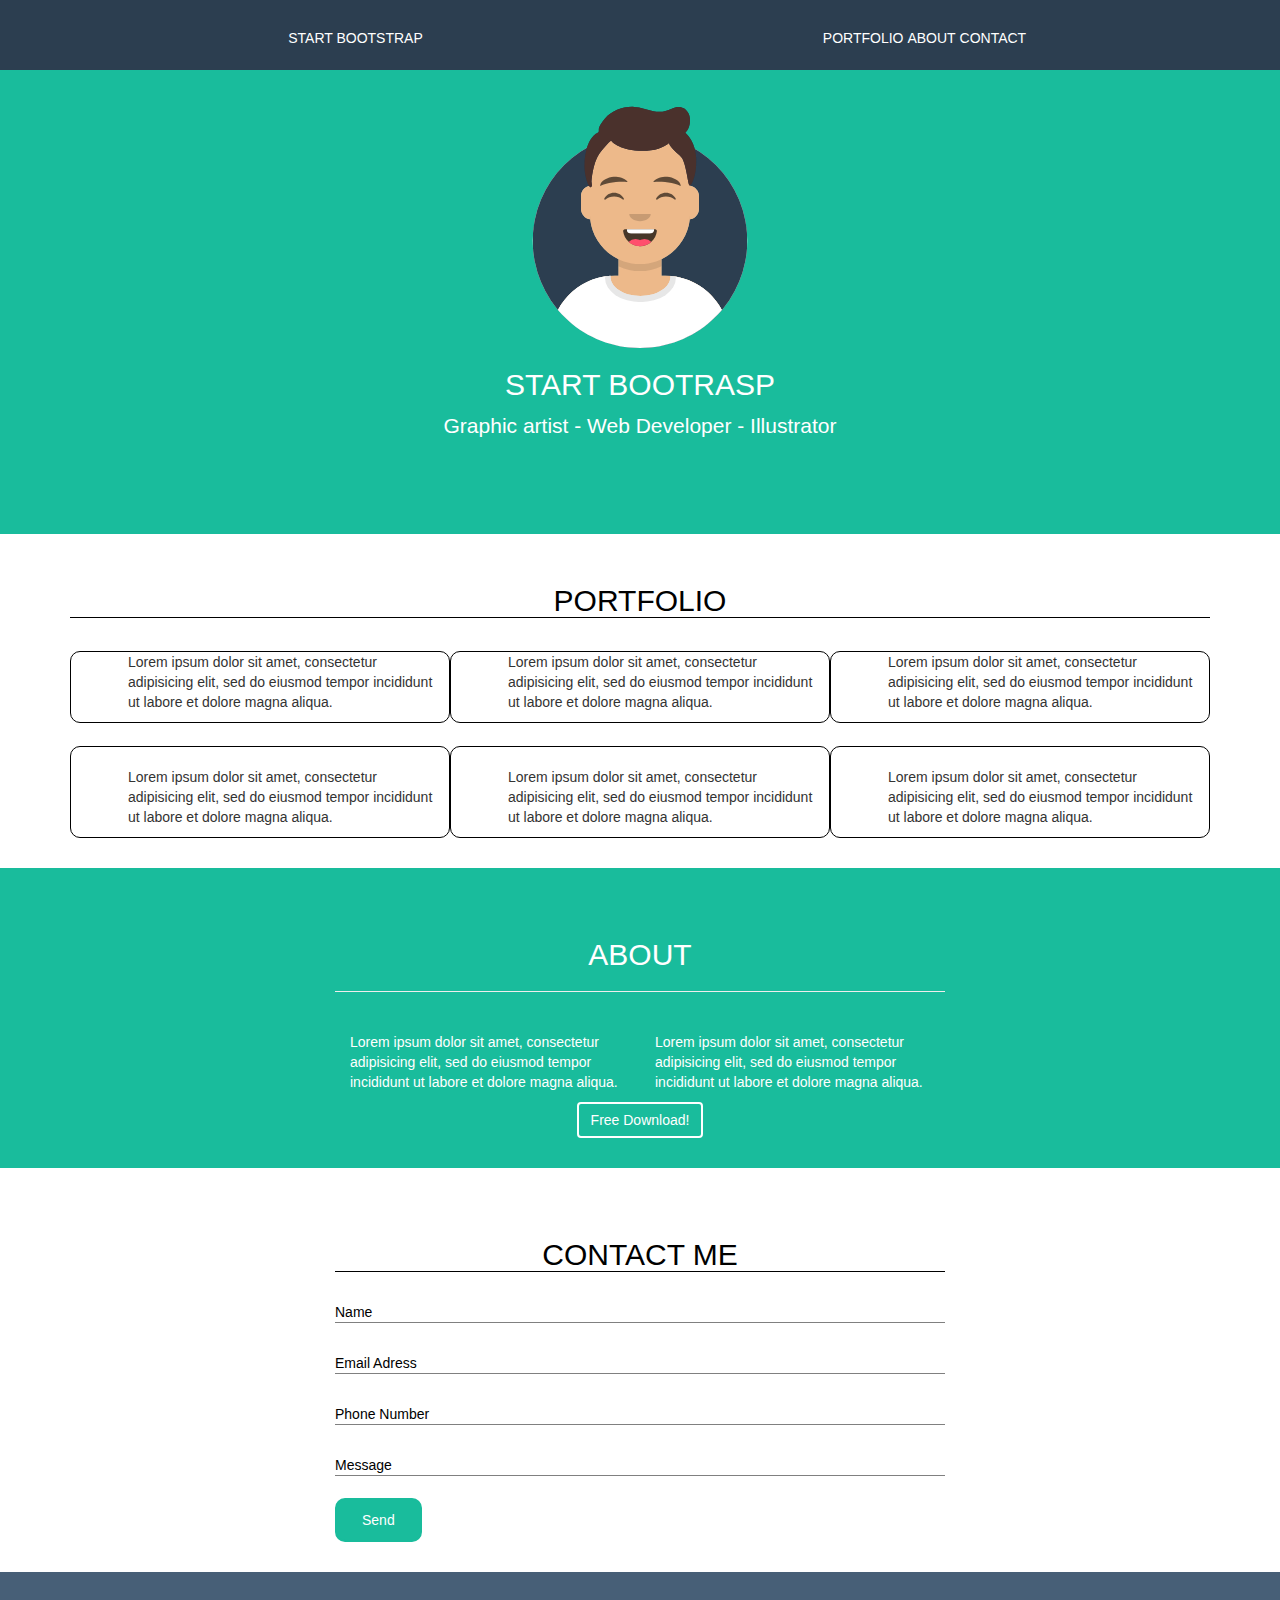
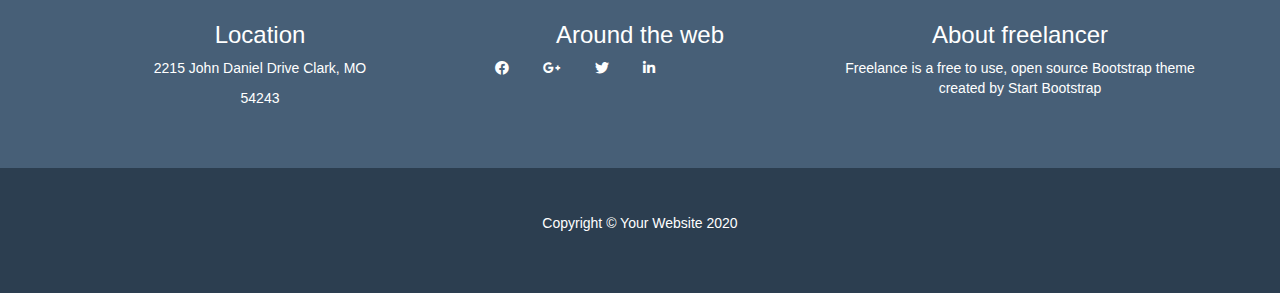
==== index.html @ a82f4619 "INSERIMENTO-IMMAGINE-HEADER" ====
<!DOCTYPE html>
<html lang="en" dir="ltr">
  <head>
    <meta charset="utf-8">
    <meta http-equiv="X-UA-Compatible" content="IE=edge">
    <meta name="viewport" content="width=device-width, initial-scale=1">
    <link href="css/bootstrap.min.css" rel="stylesheet">
    <link rel="stylesheet" href="https://cdnjs.cloudflare.com/ajax/libs/font-awesome/5.13.1/css/all.min.css">
    <link href="https://fonts.googleapis.com/css2?family=Lato:wght@300;400&display=swap" rel="stylesheet">
    <link rel="stylesheet" href="css/style.css">
    <title>Bootstrapfreelancer</title>
  </head>
  <body>
   <header>
    <!-- inizio header top -->
    <div class="header_top">
     <div class="container">
      <nav class="navbar">
       <div class="col-xs-6">
         <p>Start Bootstrap</p>
       </div>
       <div class="col-xs-12 col-sm-6 col-md-6 hidden-sm hidden-xs">
         <ul class="menu-inline">
           <li>Portfolio</li>
           <li>about</li>
           <li>contact</li>
         </ul>
       </div>
       <i class="fas fa-bars hidden-md hidden-lg"></i>
       </div>
      </nav>
     </div>
    </div>
    <div class="jumbotron bg_lightgreen">
     <div class="container">
      <div class="col-xs-12 col-md-12 col-lg-12 padding_top padding_top margin_top margin_bottom text-align ">
        <img src="img/avatar.svg" alt="Avatar">
       <h2>START BOOTRASP</h2>
       <p>Graphic artist - Web Developer - Illustrator</p>
       <p></p>
      </div>
     </div>
    </div>
   </header>
   <main>
     <!-- inizio prima sezione -->
    <section class="first_section margin_bottom">
     <div class="container">
      <h2>PORTFOLIO</h2>
      <div class="first_row">
       <div class="col-xs-12 col-sm-6 col-md-6 col-lg-4 border"><p>Lorem ipsum dolor sit amet, consectetur adipisicing elit, sed do eiusmod tempor incididunt ut labore et dolore magna aliqua.</p></div>
       <div class="col-xs-12 col-sm-6 col-md-6 col-lg-4 border"><p>Lorem ipsum dolor sit amet, consectetur adipisicing elit, sed do eiusmod tempor incididunt ut labore et dolore magna aliqua.</p></div>
       <div class="col-xs-12 col-sm-6 col-md-6 col-lg-4 border"><p>Lorem ipsum dolor sit amet, consectetur adipisicing elit, sed do eiusmod tempor incididunt ut labore et dolore magna aliqua.</p></div>
       <div class="col-xs-12 col-sm-6 col-md-6 col-lg-4 border"><img src="" alt=""><p>Lorem ipsum dolor sit amet, consectetur adipisicing elit, sed do eiusmod tempor incididunt ut labore et dolore magna aliqua.</p></div>
       <div class="col-xs-12 col-sm-6 col-md-6 col-lg-4 border"><img src="" alt=""><p>Lorem ipsum dolor sit amet, consectetur adipisicing elit, sed do eiusmod tempor incididunt ut labore et dolore magna aliqua.</p></div>
       <div class="col-xs-12 col-sm-6 col-md-6 col-lg-4 border"><img src="" alt=""><p>Lorem ipsum dolor sit amet, consectetur adipisicing elit, sed do eiusmod tempor incididunt ut labore et dolore magna aliqua.</p></div>
      </div>
     </div>
    </section>
    <!-- fine prima sezione -->
    <!-- inizio seconda sezione -->
    <section class="second_section bg_darkgreen padding_bottom padding_top">
     <div class="wrapper">
      <div class="container-fluid">
       <h2>ABOUT</h2>
       <hr>
       <div class="col-xs-12 col-sm-6 col-md-6 col-lg-6"><img src="" alt=""><p>Lorem ipsum dolor sit amet, consectetur adipisicing elit, sed do eiusmod tempor incididunt ut labore et dolore magna aliqua.</p></div>
       <div class="col-xs-12 col-sm-6 col-md-6 col-lg-6"><img src="" alt=""><p>Lorem ipsum dolor sit amet, consectetur adipisicing elit, sed do eiusmod tempor incididunt ut labore et dolore magna aliqua.</p></div>
       <div class="col-xs-12 text-align">
        <button class="btn" type="button" name="button">Free Download!</button>
       </div>
      </div>
     </div>
    </section>
    <!-- Fine seconda sezione -->
    <!-- inizio terza sezione -->
    <section class="third_section padding_top padding_bottom">
     <div class="wrapper">
      <div class="container-fluid">
       <h2>CONTACT ME</h2>
       <p>Name</p>
       <p>Email Adress</p>
       <p>Phone Number</p>
       <p>Message</p>
       <button type="button" class="btn btn-default">Send</button>
      </div>
     </div>
    </section>
    <!-- fine terza sezione -->
   </main>
   <!-- termine main -->
   <footer>
     <!-- inizio prima sezione footer -->
    <script src="https://ajax.googleapis.com/ajax/libs/jquery/1.12.4/jquery.min.js"></script>
    <script src="js/bootstrap.min.js"></script>
    <section class="first_footer_section bg_lightblue padding_bottom">
     <div class="container">
      <div class="col-md-4 col-sm-4 col-xs-12">
       <h3>Location</h3>
       <p>2215 John Daniel Drive Clark, MO</p>
       <p>54243</p>
      </div>
      <div class="col-md-4 col-sm-4 col-xs-12">
       <h3>Around the web</h3>
       <ul class="social_menu">
         <li><i class="fab fa-facebook"></i></li>
         <li><i class="fab fa-google-plus-g"></i></li>
         <li><i class="fab fa-twitter"></i></li>
         <li><i class="fab fa-linkedin-in"></i></li>
       </ul>
      </div>
      <div class="col-md-4 col-sm-4 col-xs-12">
       <h3>About freelancer</h3>
       <p>Freelance is a free to use, open source Bootstrap theme created by Start Bootstrap</p>
      </div>
     </div>
    </section>
    <!-- fine prima sezione footer -->
    <!-- inizio seconda sezione footer -->
    <section>
     <div class="second_footer_section bg_darkblue padding_bottom">
      <div class="container">
        <div class="col-lg-12">
          <p>Copyright &copy; Your Website 2020</p>
        </div>
       </div>
     </div>
    </section>
   </footer>
  </body>
</html>
---- css/style.css ----
/* basic value */
* {
 box-sizing: border-box;
 margin: 0;
 padding: 0;
 }

body {
  font: "lato";
}
.wrapper {
  width: 50%;
  margin: auto;
}
.clearfix::after {
 content: "";
 display: table;
 clear: both;
 }

h2 {
  text-align: center;
  color: #fff;
}

img {
  max-width: 250px;
  max-height: 250px;
}

.text-align {
  text-align: center;
}
.padding {
  padding: 0px 10px;
}
.padding_top {
  padding-top: 50px;
}

.padding_bottom {
  padding-bottom: 50px;
}

.padding_top {
  padding-bottom: 30px;
}

.padding_left {
  padding-bottom: 30px;
}

.padding_right {
  padding-bottom: 30px;
}

.margin_bottom {
  padding-bottom: 30px;
}

.margin_top {
  padding-bottom: 30px;
}

.margin_left {
  padding-bottom: 30px;
}

.margin_right {
  padding-bottom: 30px;
}

.no-gutter {
  margin-right: 0px;
  margin-left: 0px;
}

/* style */
/* header top */

.header_top {
  position: fixed;
  top: 0px;
  left: 0px;
  z-index: 1;
  height: 70px;
  width: 100%;
  background-color: #2C3E50;
}

.fa-bars {
  color: #fff;
  font-size: 20px;
  background-color: #2C3E50;
  float: right;
  margin-top: 1%;
  border: 1px solid #fff;
  padding: 5px 10px;
  border-radius: 5px;
}

.menu-inline {
  margin-top: 5%;
  text-align: center;
}

.menu-inline li {
  display: inline;
  list-style: none;
  color: #fff;
  text-transform: uppercase;
}

.navbar p {
  text-align: center;
  color: #fff;
  margin-top: 5%;
  text-transform: uppercase;
}

/* jumbotron */

.jumbotron div p {
  text-align: center;
  color: #fff;
}

.border {
  margin-top: 2%;
  padding-left: 5%;
  border-radius: 10px;
  border: 1px solid #000;
}

/* fine jumbotron */
/* inizio main-prima sezione */

.bg_lightgreen {
  background-color: #19BC9C;
}

.first_section {
  background-color: #fff;
  width: 100%;
}

.first_section .container h2 {
  color: #000;
  border-bottom: 1px solid #000;
}

/* seconda sezione */

.bg_darkgreen {
  background-color: #19BC9C;
  width: 100%;
}

.second_section .btn {
  color: #fff;
  background-color: #19BC9C;
  border: 2px solid #fff;
}

.second_section .container h2 {
  border-bottom: 1px solid #fff;
}

.second_section p {
  color: #fff;
}

/* terza sezione */

.third_section {
  background-color: #fff;
  width: 100%;
}

.third_section .container-fluid h2 {
  color: #000;
  border-bottom: 1px solid #000;
}

.third_section .container-fluid p {
  margin-top: 30px;
  color: #000;
  border-bottom: 1px solid #808080;
}

.third_section .container-fluid button{
  margin-top: 2%;
  color: #fff;
  background-color: #19BC9C;
  border-radius: 10px;
  padding: 10px 25px 10px 25px;
  border: 2px solid #19BC9C;
}

/* fine main-terza sezione */
/* inizio footer-prima sezione */

.bg_lightblue {
  background-color: #475F77;
  width: 100%;

}
.first_footer_section ul li {
  list-style: none;
  display: inline;
  padding-left: 30px;
  color: #fff;
}

.first_footer_section h3 {
  margin-top: 50px;
  color: #fff;
  text-align: center;
}

.first_footer_section p {
  color: #fff;
  text-align: center;
}

/* fine prima sezione */
/* inizio seconda sezione */

.bg_darkblue {
  background-color: #2C3E50;
  width: 100%;
}

.second_footer_section p {
  color: #fff;
  text-align: center;
  margin-top: 4%;
}

/* fine footer */
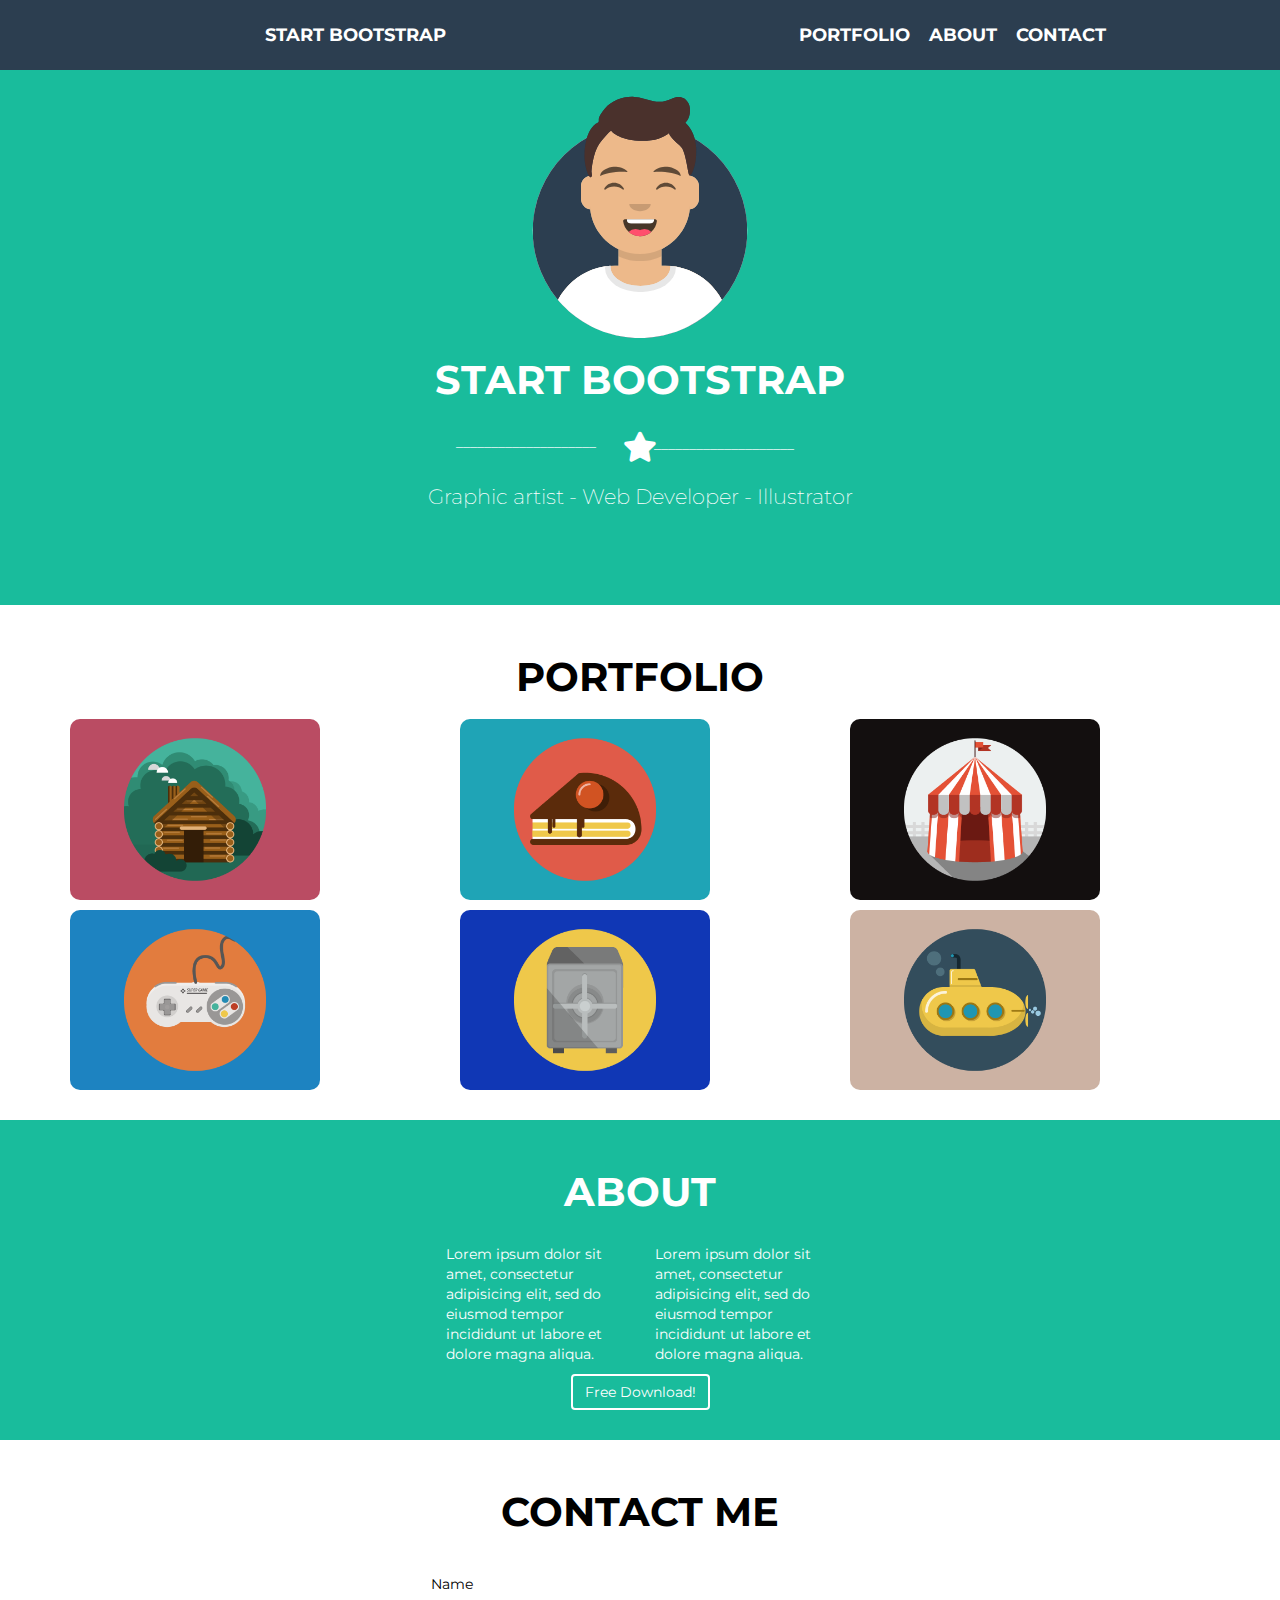
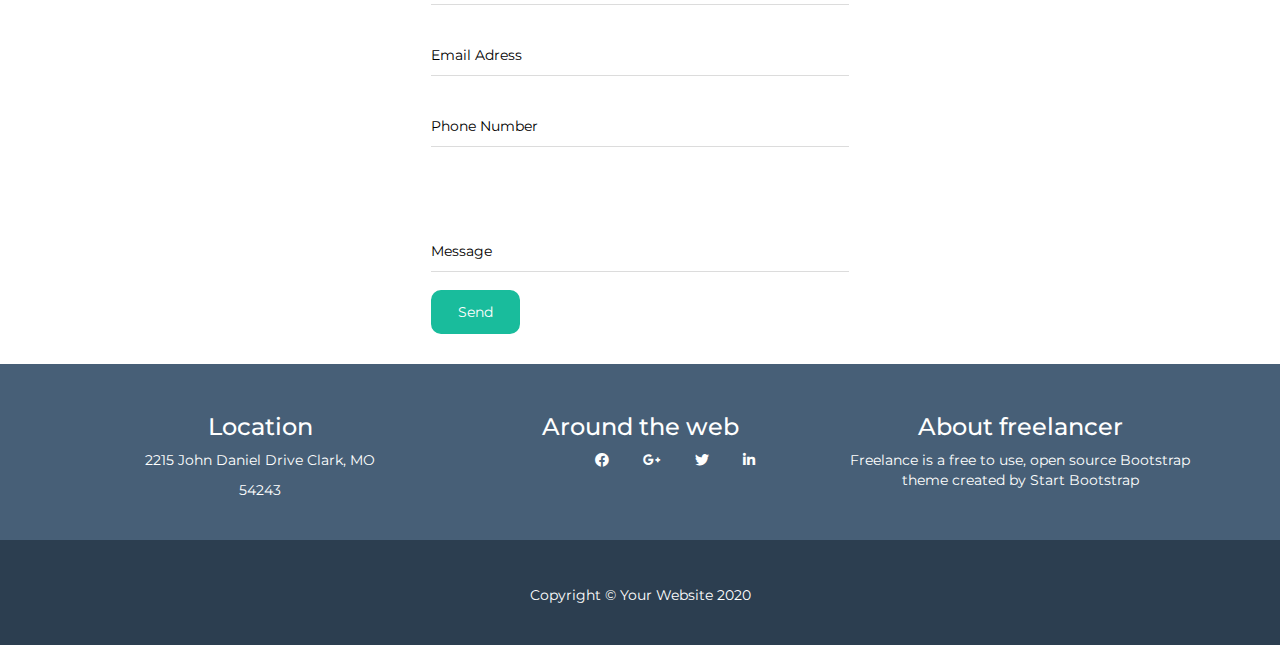
==== commit c2972be4: "IMMAGINI-INSERITE" ====
--- a/index.html
+++ b/index.html
@@ -6,7 +6,7 @@
     <meta name="viewport" content="width=device-width, initial-scale=1">
     <link href="css/bootstrap.min.css" rel="stylesheet">
     <link rel="stylesheet" href="https://cdnjs.cloudflare.com/ajax/libs/font-awesome/5.13.1/css/all.min.css">
-    <link href="https://fonts.googleapis.com/css2?family=Lato:wght@300;400&display=swap" rel="stylesheet">
+    <link href="https://fonts.googleapis.com/css?family=Montserrat:400,700" rel="stylesheet" type="text/css" />
     <link rel="stylesheet" href="css/style.css">
     <title>Bootstrapfreelancer</title>
   </head>
@@ -17,13 +17,13 @@
      <div class="container">
       <nav class="navbar">
        <div class="col-xs-6">
-         <p>Start Bootstrap</p>
+         <p><strong>Start Bootstrap</strong></p>
        </div>
        <div class="col-xs-12 col-sm-6 col-md-6 hidden-sm hidden-xs">
          <ul class="menu-inline">
-           <li>Portfolio</li>
-           <li>about</li>
-           <li>contact</li>
+           <li><strong>Portfolio</strong></li>
+           <li><strong>about</strong></li>
+           <li><strong>contact</strong></li>
          </ul>
        </div>
        <i class="fas fa-bars hidden-md hidden-lg"></i>
@@ -33,11 +33,18 @@
     </div>
     <div class="jumbotron bg_lightgreen">
      <div class="container">
-      <div class="col-xs-12 col-md-12 col-lg-12 padding_top padding_top margin_top margin_bottom text-align ">
+      <div class="row">
+       <div class="col-xs-12 col-md-12 col-lg-12 padding_top margin_top margin_bottom text-align ">
         <img src="img/avatar.svg" alt="Avatar">
-       <h2>START BOOTRASP</h2>
-       <p>Graphic artist - Web Developer - Illustrator</p>
-       <p></p>
+        <h2><strong>Start Bootstrap</strong></h2>
+        <div>
+         <span class="hr_1">____________________</span>
+         <i class="fas fa-star"></i>
+         <span class="hr_2">____________________</span>
+        </div>
+        <p>Graphic artist - Web Developer - Illustrator</p>
+        <p></p>
+       </div>
       </div>
      </div>
     </div>
@@ -46,14 +53,14 @@
      <!-- inizio prima sezione -->
     <section class="first_section margin_bottom">
      <div class="container">
-      <h2>PORTFOLIO</h2>
-      <div class="first_row">
-       <div class="col-xs-12 col-sm-6 col-md-6 col-lg-4 border"><p>Lorem ipsum dolor sit amet, consectetur adipisicing elit, sed do eiusmod tempor incididunt ut labore et dolore magna aliqua.</p></div>
-       <div class="col-xs-12 col-sm-6 col-md-6 col-lg-4 border"><p>Lorem ipsum dolor sit amet, consectetur adipisicing elit, sed do eiusmod tempor incididunt ut labore et dolore magna aliqua.</p></div>
-       <div class="col-xs-12 col-sm-6 col-md-6 col-lg-4 border"><p>Lorem ipsum dolor sit amet, consectetur adipisicing elit, sed do eiusmod tempor incididunt ut labore et dolore magna aliqua.</p></div>
-       <div class="col-xs-12 col-sm-6 col-md-6 col-lg-4 border"><img src="" alt=""><p>Lorem ipsum dolor sit amet, consectetur adipisicing elit, sed do eiusmod tempor incididunt ut labore et dolore magna aliqua.</p></div>
-       <div class="col-xs-12 col-sm-6 col-md-6 col-lg-4 border"><img src="" alt=""><p>Lorem ipsum dolor sit amet, consectetur adipisicing elit, sed do eiusmod tempor incididunt ut labore et dolore magna aliqua.</p></div>
-       <div class="col-xs-12 col-sm-6 col-md-6 col-lg-4 border"><img src="" alt=""><p>Lorem ipsum dolor sit amet, consectetur adipisicing elit, sed do eiusmod tempor incididunt ut labore et dolore magna aliqua.</p></div>
+      <h2><strong>Portfolio</strong></h2>
+      <div class="row">
+       <div class="col-xs-12 col-sm-6 col-md-6 col-lg-4"><img src="img/cabin.png" alt="cabin"></div>
+       <div class="col-xs-12 col-sm-6 col-md-6 col-lg-4"><img src="img/cake.png" alt="cake"></div>
+       <div class="col-xs-12 col-sm-6 col-md-6 col-lg-4"><img src="img/circus.png" alt="circus"></div>
+       <div class="col-xs-12 col-sm-6 col-md-6 col-lg-4"><img src="" alt=""><img src="img/game.png" alt="game"></div>
+       <div class="col-xs-12 col-sm-6 col-md-6 col-lg-4"><img src="" alt=""><img src="img/safe.png" alt="safe"></div>
+       <div class="col-xs-12 col-sm-6 col-md-6 col-lg-4"><img src="" alt=""><img src="img/submarine.png" alt="submarine"></div>
       </div>
      </div>
     </section>
@@ -62,8 +69,7 @@
     <section class="second_section bg_darkgreen padding_bottom padding_top">
      <div class="wrapper">
       <div class="container-fluid">
-       <h2>ABOUT</h2>
-       <hr>
+       <h2><strong>About</strong></h2>
        <div class="col-xs-12 col-sm-6 col-md-6 col-lg-6"><img src="" alt=""><p>Lorem ipsum dolor sit amet, consectetur adipisicing elit, sed do eiusmod tempor incididunt ut labore et dolore magna aliqua.</p></div>
        <div class="col-xs-12 col-sm-6 col-md-6 col-lg-6"><img src="" alt=""><p>Lorem ipsum dolor sit amet, consectetur adipisicing elit, sed do eiusmod tempor incididunt ut labore et dolore magna aliqua.</p></div>
        <div class="col-xs-12 text-align">
@@ -77,11 +83,11 @@
     <section class="third_section padding_top padding_bottom">
      <div class="wrapper">
       <div class="container-fluid">
-       <h2>CONTACT ME</h2>
+       <h2><strong>Contact me</strong></h2>
        <p>Name</p>
        <p>Email Adress</p>
        <p>Phone Number</p>
-       <p>Message</p>
+       <p id="Message">Message</p>
        <button type="button" class="btn btn-default">Send</button>
       </div>
      </div>
@@ -93,7 +99,7 @@
      <!-- inizio prima sezione footer -->
     <script src="https://ajax.googleapis.com/ajax/libs/jquery/1.12.4/jquery.min.js"></script>
     <script src="js/bootstrap.min.js"></script>
-    <section class="first_footer_section bg_lightblue padding_bottom">
+    <section class="first_footer_section text-align bg_lightblue padding_bottom">
      <div class="container">
       <div class="col-md-4 col-sm-4 col-xs-12">
        <h3>Location</h3>
--- a/css/style.css
+++ b/css/style.css
@@ -1,15 +1,11 @@
 /* basic value */
-* {
- box-sizing: border-box;
- margin: 0;
- padding: 0;
+
+ * {
+  font-family: "Montserrat", -apple-system, BlinkMacSystemFont, "Segoe UI", Roboto, "Helvetica Neue", Arial, "Noto Sans", sans-serif, "Apple Color Emoji", "Segoe UI Emoji", "Segoe UI Symbol", "Noto Color Emoji";
  }
 
-body {
-  font: "lato";
-}
 .wrapper {
-  width: 50%;
+  width: 35%;
   margin: auto;
 }
 .clearfix::after {
@@ -21,11 +17,22 @@
 h2 {
   text-align: center;
   color: #fff;
+  font-size: 40px;
+  text-transform: uppercase;
 }
 
 img {
   max-width: 250px;
   max-height: 250px;
+  margin-top: 10px;
+  border-radius: 10px;
+}
+
+.border {
+  margin-top: 2%;
+  padding-left: 5%;
+  border-radius: 10px;
+  border: 1px solid #000;
 }
 
 .text-align {
@@ -35,11 +42,11 @@
   padding: 0px 10px;
 }
 .padding_top {
-  padding-top: 50px;
+  padding-top: 30px;
 }
 
 .padding_bottom {
-  padding-bottom: 50px;
+  padding-bottom: 30px;
 }
 
 .padding_top {
@@ -100,7 +107,7 @@
 }
 
 .menu-inline {
-  margin-top: 5%;
+  margin-top: 4%;
   text-align: center;
 }
 
@@ -109,12 +116,15 @@
   list-style: none;
   color: #fff;
   text-transform: uppercase;
+  padding-left: 15px;
+  font-size: 1.8rem;
 }
 
 .navbar p {
   text-align: center;
   color: #fff;
-  margin-top: 5%;
+  font-size: 1.8rem;
+  margin-top: 4%;
   text-transform: uppercase;
 }
 
@@ -125,11 +135,30 @@
   color: #fff;
 }
 
-.border {
-  margin-top: 2%;
-  padding-left: 5%;
-  border-radius: 10px;
-  border: 1px solid #000;
+.hr_1 {
+  transform:translate(-10%,100%);
+  margin-left: 400px;
+  margin-right: 600px;
+  color: #fff;
+  border-radius: 5px;
+  display: inline-block;
+}
+
+.hr_2 {
+  transform:translate(10%,-140%);
+  margin-left: 570px;
+  margin-right: 600px;
+  color: #fff;
+  border-radius: 5px;
+  display: inline-block;
+}
+
+.fa-star {
+  color: #fff;
+  font-size: 30px;
+  padding-left: 10px;
+  padding-right: 10px;
+  vertical-align: middle;
 }
 
 /* fine jumbotron */
@@ -146,7 +175,14 @@
 
 .first_section .container h2 {
   color: #000;
-  border-bottom: 1px solid #000;
+}
+
+.first_section .container div span {
+  color: #000;
+}
+
+.first_section .container div i {
+  color: #000;
 }
 
 /* seconda sezione */
@@ -160,10 +196,6 @@
   color: #fff;
   background-color: #19BC9C;
   border: 2px solid #fff;
-}
-
-.second_section .container h2 {
-  border-bottom: 1px solid #fff;
 }
 
 .second_section p {
@@ -179,15 +211,21 @@
 
 .third_section .container-fluid h2 {
   color: #000;
-  border-bottom: 1px solid #000;
 }
 
 .third_section .container-fluid p {
   margin-top: 30px;
   color: #000;
-  border-bottom: 1px solid #808080;
-}
-
+  line-height: 40px;
+}
+
+.third_section .container-fluid p {
+  border-bottom: 1px solid #DCDCDC;
+}
+
+#Message {
+  margin-top: 20%;
+}
 .third_section .container-fluid button{
   margin-top: 2%;
   color: #fff;
@@ -215,12 +253,10 @@
 .first_footer_section h3 {
   margin-top: 50px;
   color: #fff;
-  text-align: center;
 }
 
 .first_footer_section p {
   color: #fff;
-  text-align: center;
 }
 
 /* fine prima sezione */
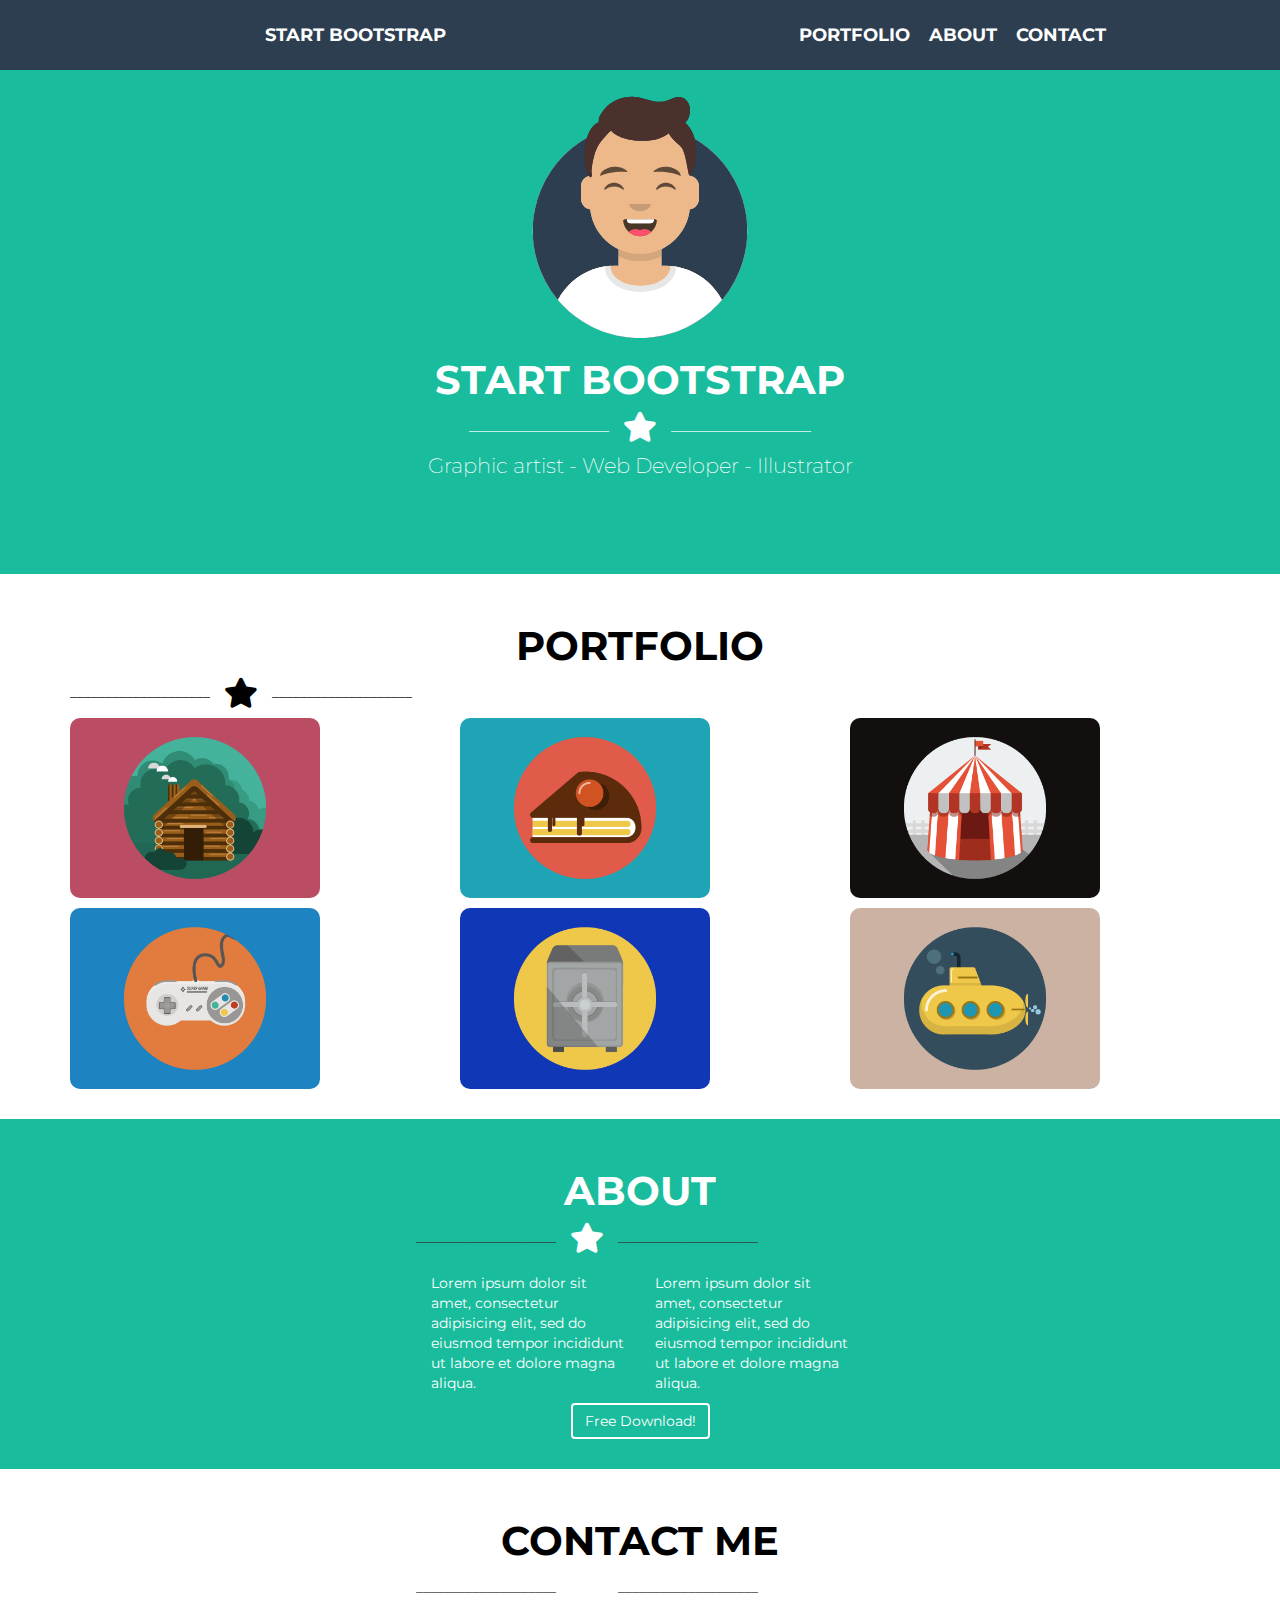
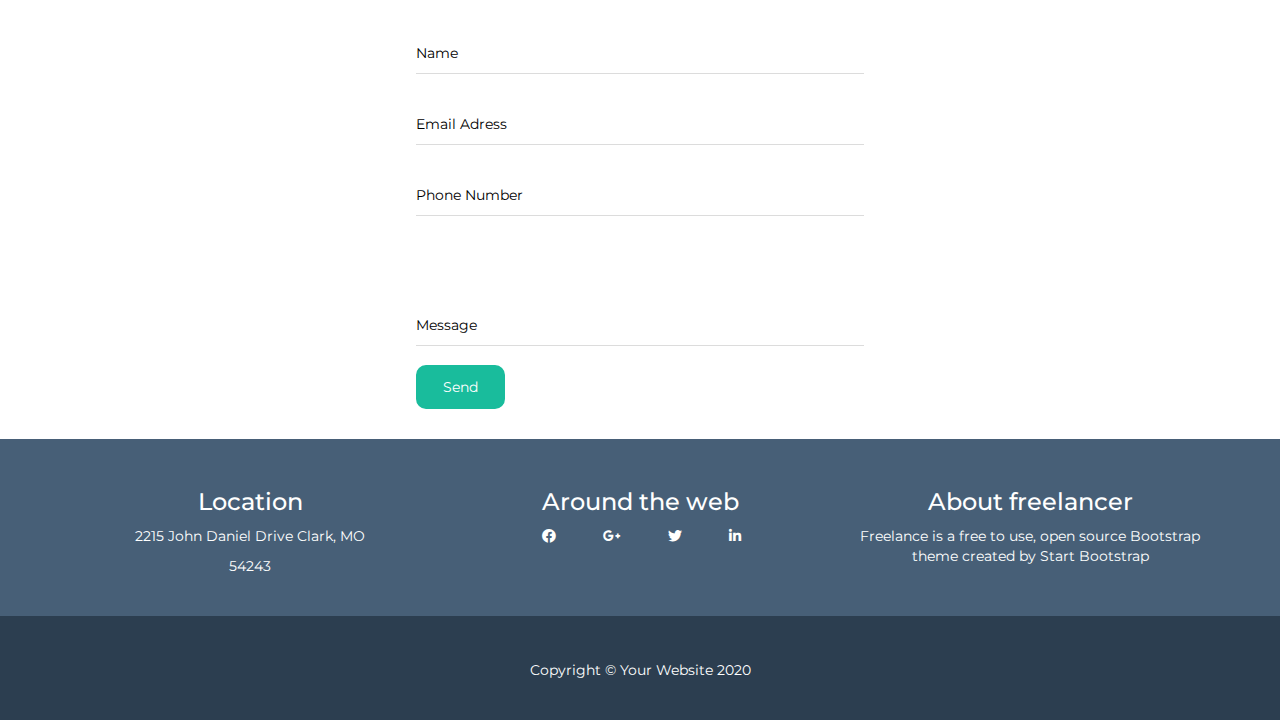
==== commit e488b362: "Responsive-completo" ====
--- a/index.html
+++ b/index.html
@@ -17,43 +17,45 @@
      <div class="container">
       <nav class="navbar">
        <div class="col-xs-6">
-         <p><strong>Start Bootstrap</strong></p>
+        <p><strong>Start Bootstrap</strong></p>
        </div>
        <div class="col-xs-12 col-sm-6 col-md-6 hidden-sm hidden-xs">
-         <ul class="menu-inline">
-           <li><strong>Portfolio</strong></li>
-           <li><strong>about</strong></li>
-           <li><strong>contact</strong></li>
-         </ul>
+        <ul class="menu-inline">
+         <li><strong>Portfolio</strong></li>
+         <li><strong>about</strong></li>
+         <li><strong>contact</strong></li>
+        </ul>
        </div>
        <i class="fas fa-bars hidden-md hidden-lg"></i>
-       </div>
       </nav>
      </div>
     </div>
     <div class="jumbotron bg_lightgreen">
-     <div class="container">
-      <div class="row">
-       <div class="col-xs-12 col-md-12 col-lg-12 padding_top margin_top margin_bottom text-align ">
-        <img src="img/avatar.svg" alt="Avatar">
-        <h2><strong>Start Bootstrap</strong></h2>
-        <div>
-         <span class="hr_1">____________________</span>
-         <i class="fas fa-star"></i>
-         <span class="hr_2">____________________</span>
-        </div>
+     <div class="row">
+      <div class="col-xs-12 col-md-12 col-lg-12 padding_top margin_top margin_bottom text-align ">
+       <img src="img/avatar.svg" alt="Avatar">
+       <h2><strong>Start Bootstrap</strong></h2>
+       <div>
+        <span class="hr_1_white">____________________</span>
+        <i class="fas fa-star"></i>
+        <span class="hr_2_white">____________________</span>
+       </div>
         <p>Graphic artist - Web Developer - Illustrator</p>
         <p></p>
        </div>
       </div>
      </div>
-    </div>
    </header>
    <main>
      <!-- inizio prima sezione -->
     <section class="first_section margin_bottom">
      <div class="container">
       <h2><strong>Portfolio</strong></h2>
+      <div>
+       <span class="hr_1_black">____________________</span>
+       <i class="fas fa-star"></i>
+       <span class="hr_2_black">____________________</span>
+      </div>
       <div class="row">
        <div class="col-xs-12 col-sm-6 col-md-6 col-lg-4"><img src="img/cabin.png" alt="cabin"></div>
        <div class="col-xs-12 col-sm-6 col-md-6 col-lg-4"><img src="img/cake.png" alt="cake"></div>
@@ -69,21 +71,34 @@
     <section class="second_section bg_darkgreen padding_bottom padding_top">
      <div class="wrapper">
       <div class="container-fluid">
-       <h2><strong>About</strong></h2>
-       <div class="col-xs-12 col-sm-6 col-md-6 col-lg-6"><img src="" alt=""><p>Lorem ipsum dolor sit amet, consectetur adipisicing elit, sed do eiusmod tempor incididunt ut labore et dolore magna aliqua.</p></div>
-       <div class="col-xs-12 col-sm-6 col-md-6 col-lg-6"><img src="" alt=""><p>Lorem ipsum dolor sit amet, consectetur adipisicing elit, sed do eiusmod tempor incididunt ut labore et dolore magna aliqua.</p></div>
+       <div class="row">
+        <h2><strong>About</strong></h2>
+        <div>
+         <span class="hr_1_black">____________________</span>
+         <i class="fas fa-star"></i>
+         <span class="hr_2_black">____________________</span>
+        </div>
+        <div class="col-xs-12 col-sm-6 col-md-6 col-lg-6"><img src=""  alt=""><p>Lorem ipsum dolor sit amet, consectetur adipisicing  elit, sed do eiusmod tempor incididunt ut labore et dolore magna  aliqua.</p></div>
+        <div class="col-xs-12 col-sm-6 col-md-6 col-lg-6"><img src=""  alt=""><p>Lorem ipsum dolor sit amet, consectetur adipisicing  elit, sed do eiusmod tempor incididunt ut labore et dolore magna  aliqua.</p></div>
        <div class="col-xs-12 text-align">
-        <button class="btn" type="button" name="button">Free Download!</button>
+       <button class="btn" type="button" name="button">Free Download!</button>
        </div>
       </div>
      </div>
-    </section>
-    <!-- Fine seconda sezione -->
-    <!-- inizio terza sezione -->
-    <section class="third_section padding_top padding_bottom">
-     <div class="wrapper">
-      <div class="container-fluid">
+    </div>
+   </section>
+   <!-- Fine seconda sezione -->
+   <!-- inizio terza sezione -->
+   <section class="third_section padding_top padding_bottom">
+    <div class="wrapper">
+     <div class="container-fluid">
+      <div class="row">
        <h2><strong>Contact me</strong></h2>
+       <div>
+        <span class="hr_1_black">____________________</span>
+        <i class="fas fa-star"></i>
+        <span class="hr_2_black">____________________</span>
+       </div>
        <p>Name</p>
        <p>Email Adress</p>
        <p>Phone Number</p>
@@ -91,8 +106,9 @@
        <button type="button" class="btn btn-default">Send</button>
       </div>
      </div>
-    </section>
-    <!-- fine terza sezione -->
+    </div>
+   </section>
+   <!-- fine terza sezione -->
    </main>
    <!-- termine main -->
    <footer>
@@ -101,25 +117,27 @@
     <script src="js/bootstrap.min.js"></script>
     <section class="first_footer_section text-align bg_lightblue padding_bottom">
      <div class="container">
-      <div class="col-md-4 col-sm-4 col-xs-12">
-       <h3>Location</h3>
-       <p>2215 John Daniel Drive Clark, MO</p>
-       <p>54243</p>
-      </div>
-      <div class="col-md-4 col-sm-4 col-xs-12">
-       <h3>Around the web</h3>
-       <ul class="social_menu">
+      <div class="row">
+       <div class="col-md-4 col-sm-4 col-xs-12">
+        <h3>Location</h3>
+        <p>2215 John Daniel Drive Clark, MO</p>
+        <p>54243</p>
+       </div>
+       <div class="col-md-4 col-sm-4 col-xs-12">
+        <h3>Around the web</h3>
+        <ul class="social_menu">
          <li><i class="fab fa-facebook"></i></li>
          <li><i class="fab fa-google-plus-g"></i></li>
          <li><i class="fab fa-twitter"></i></li>
          <li><i class="fab fa-linkedin-in"></i></li>
-       </ul>
-      </div>
+        </ul>
+       </div>
       <div class="col-md-4 col-sm-4 col-xs-12">
        <h3>About freelancer</h3>
        <p>Freelance is a free to use, open source Bootstrap theme created by Start Bootstrap</p>
       </div>
      </div>
+    </div>
     </section>
     <!-- fine prima sezione footer -->
     <!-- inizio seconda sezione footer -->
--- a/css/style.css
+++ b/css/style.css
@@ -100,9 +100,8 @@
   font-size: 20px;
   background-color: #2C3E50;
   float: right;
-  margin-top: 1%;
   border: 1px solid #fff;
-  padding: 5px 10px;
+  padding: 5px 8px;
   border-radius: 5px;
 }
 
@@ -135,22 +134,23 @@
   color: #fff;
 }
 
-.hr_1 {
-  transform:translate(-10%,100%);
-  margin-left: 400px;
-  margin-right: 600px;
+.bg_lightgreen {
+  background-color: #19BC9C;
+  width: 100%;
+}
+
+.hr_1_white {
   color: #fff;
   border-radius: 5px;
   display: inline-block;
-}
-
-.hr_2 {
-  transform:translate(10%,-140%);
-  margin-left: 570px;
-  margin-right: 600px;
+  padding-bottom: 15px;
+}
+
+.hr_2_white {
   color: #fff;
   border-radius: 5px;
   display: inline-block;
+  padding-bottom: 15px;
 }
 
 .fa-star {
@@ -164,10 +164,6 @@
 /* fine jumbotron */
 /* inizio main-prima sezione */
 
-.bg_lightgreen {
-  background-color: #19BC9C;
-}
-
 .first_section {
   background-color: #fff;
   width: 100%;
@@ -246,7 +242,8 @@
 .first_footer_section ul li {
   list-style: none;
   display: inline;
-  padding-left: 30px;
+  margin-right: 40px;
+  padding-left: 3px;
   color: #fff;
 }
 
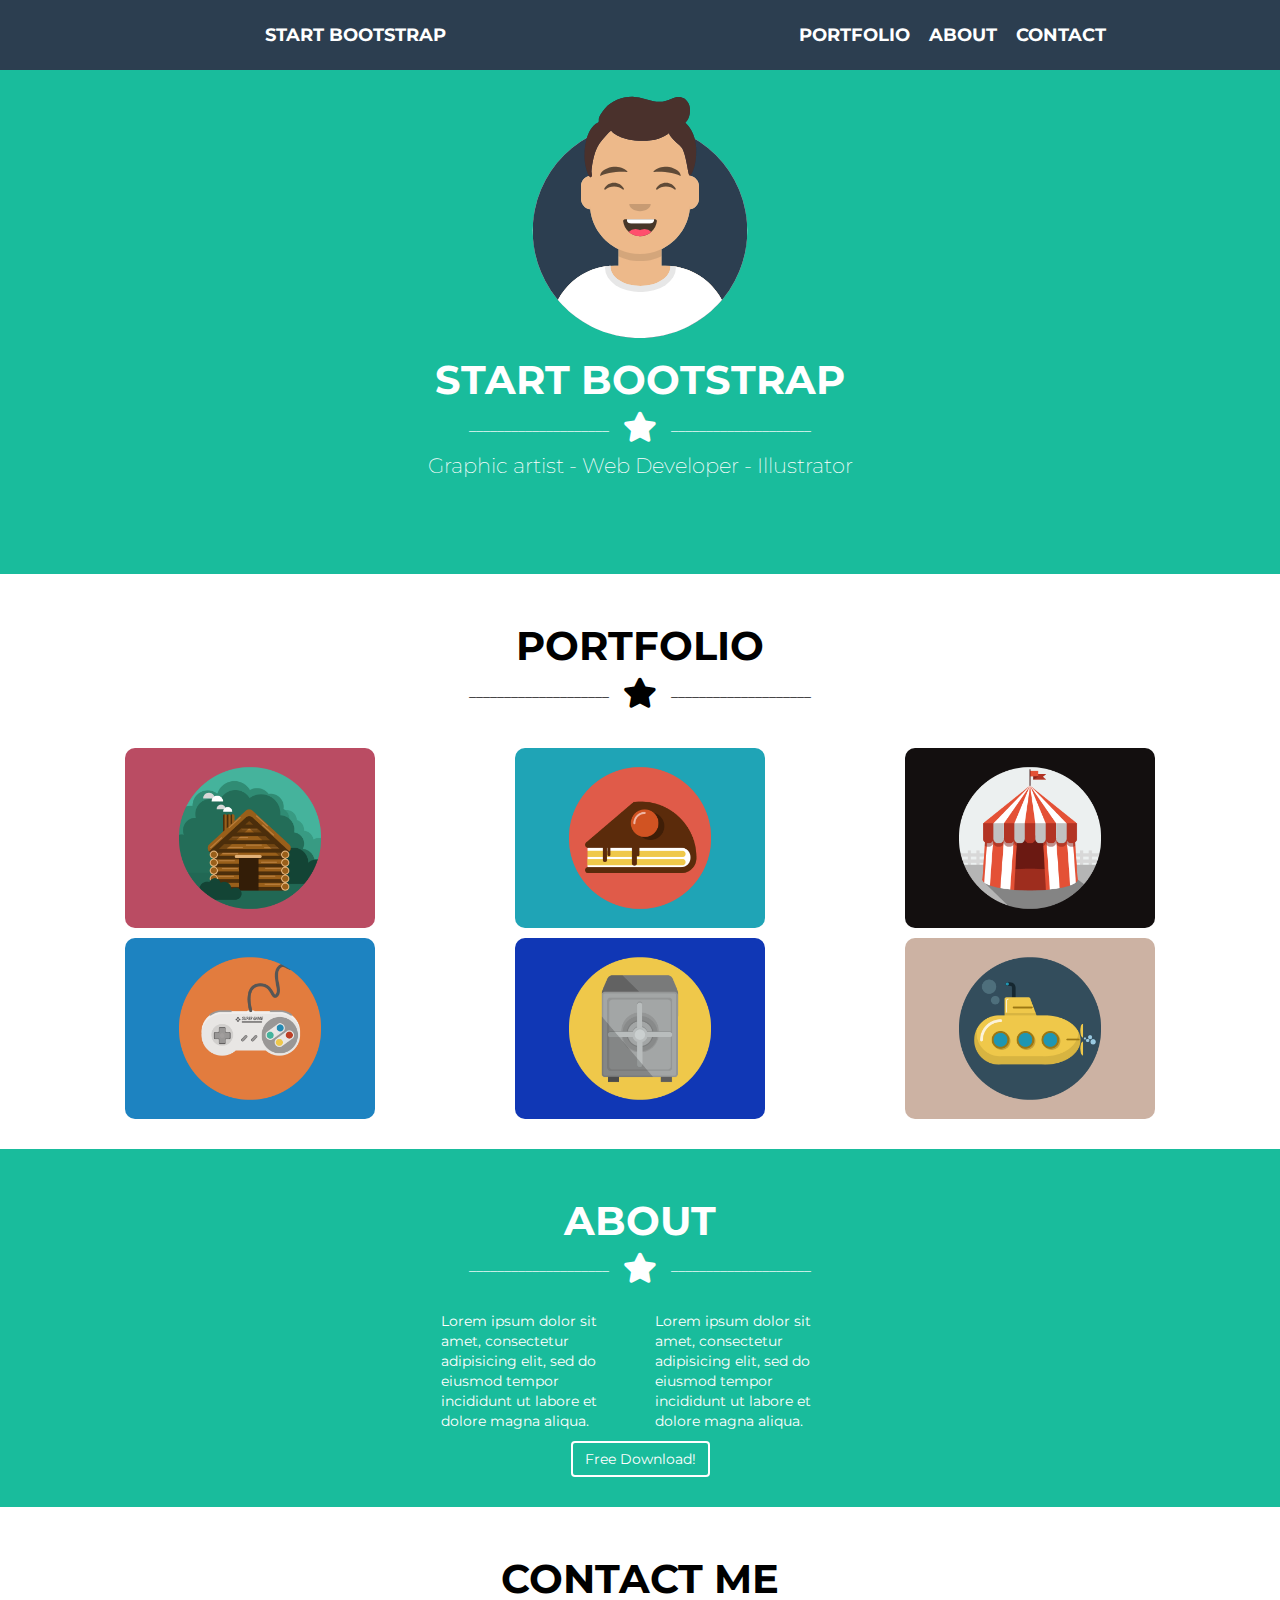
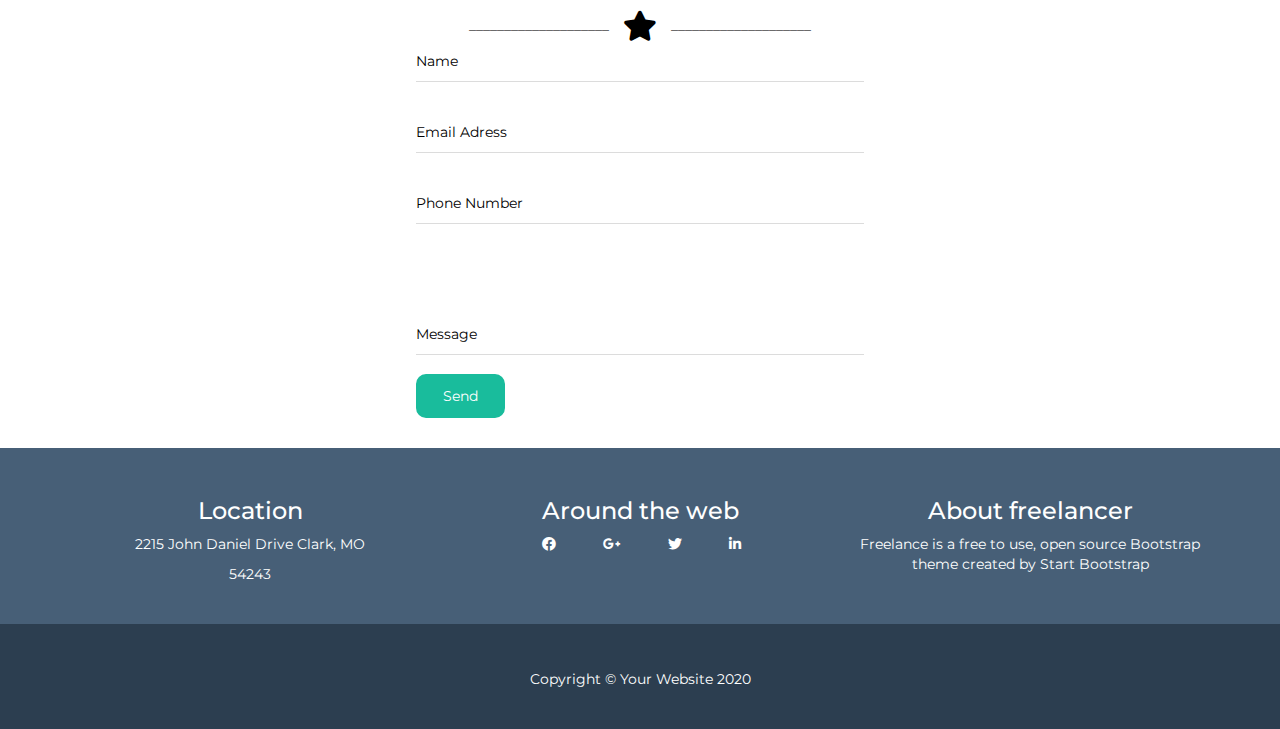
==== commit 48ccc779: "ESERCIZIO-COMPLETATO" ====
--- a/index.html
+++ b/index.html
@@ -35,7 +35,7 @@
       <div class="col-xs-12 col-md-12 col-lg-12 padding_top margin_top margin_bottom text-align ">
        <img src="img/avatar.svg" alt="Avatar">
        <h2><strong>Start Bootstrap</strong></h2>
-       <div>
+       <div class="col-xs-12 col-md-12 col-lg-12 text align">
         <span class="hr_1_white">____________________</span>
         <i class="fas fa-star"></i>
         <span class="hr_2_white">____________________</span>
@@ -51,35 +51,35 @@
     <section class="first_section margin_bottom">
      <div class="container">
       <h2><strong>Portfolio</strong></h2>
-      <div>
+      <div class="col-xs-12 col-md-12 col-lg-12 text-align padding_bottom">
        <span class="hr_1_black">____________________</span>
        <i class="fas fa-star"></i>
        <span class="hr_2_black">____________________</span>
       </div>
       <div class="row">
-       <div class="col-xs-12 col-sm-6 col-md-6 col-lg-4"><img src="img/cabin.png" alt="cabin"></div>
-       <div class="col-xs-12 col-sm-6 col-md-6 col-lg-4"><img src="img/cake.png" alt="cake"></div>
-       <div class="col-xs-12 col-sm-6 col-md-6 col-lg-4"><img src="img/circus.png" alt="circus"></div>
-       <div class="col-xs-12 col-sm-6 col-md-6 col-lg-4"><img src="" alt=""><img src="img/game.png" alt="game"></div>
-       <div class="col-xs-12 col-sm-6 col-md-6 col-lg-4"><img src="" alt=""><img src="img/safe.png" alt="safe"></div>
-       <div class="col-xs-12 col-sm-6 col-md-6 col-lg-4"><img src="" alt=""><img src="img/submarine.png" alt="submarine"></div>
+       <div class="col-xs-12 col-sm-6 col-md-4 col-lg-4 text-align"><img src="img/cabin.png" alt="cabin"></div>
+       <div class="col-xs-12 col-sm-6 col-md-4 col-lg-4 text-align"><img src="img/cake.png" alt="cake"></div>
+       <div class="col-xs-12 col-sm-6 col-md-4 col-lg-4 text-align"><img src="img/circus.png" alt="circus"></div>
+       <div class="col-xs-12 col-sm-6 col-md-4 col-lg-4 text-align"><img src="img/game.png" alt="game"></div>
+       <div class="col-xs-12 col-sm-6 col-md-4 col-lg-4 text-align"><img src="img/safe.png" alt="safe"></div>
+       <div class="col-xs-12 col-sm-6 col-md-4 col-lg-4 text-align"><img src="img/submarine.png" alt="submarine"></div>
       </div>
      </div>
     </section>
     <!-- fine prima sezione -->
     <!-- inizio seconda sezione -->
     <section class="second_section bg_darkgreen padding_bottom padding_top">
+     <div class="row">
+      <h2><strong>About</strong></h2>
+      <div class="col-xs-12 col-md-12 col-lg-12 text-align">
+       <span class="hr_1_white">____________________</span>
+       <i class="fas fa-star"></i>
+       <span class="hr_2_white">____________________</span>
+      </div>
      <div class="wrapper">
       <div class="container-fluid">
-       <div class="row">
-        <h2><strong>About</strong></h2>
-        <div>
-         <span class="hr_1_black">____________________</span>
-         <i class="fas fa-star"></i>
-         <span class="hr_2_black">____________________</span>
-        </div>
-        <div class="col-xs-12 col-sm-6 col-md-6 col-lg-6"><img src=""  alt=""><p>Lorem ipsum dolor sit amet, consectetur adipisicing  elit, sed do eiusmod tempor incididunt ut labore et dolore magna  aliqua.</p></div>
-        <div class="col-xs-12 col-sm-6 col-md-6 col-lg-6"><img src=""  alt=""><p>Lorem ipsum dolor sit amet, consectetur adipisicing  elit, sed do eiusmod tempor incididunt ut labore et dolore magna  aliqua.</p></div>
+       <div class="col-xs-12 col-sm-6 col-md-6 col-lg-6"><img src=""  alt=""><p>Lorem ipsum dolor sit amet, consectetur adipisicing  elit, sed do eiusmod tempor incididunt ut labore et dolore magna  aliqua.</p></div>
+       <div class="col-xs-12 col-sm-6 col-md-6 col-lg-6"><img src=""  alt=""><p>Lorem ipsum dolor sit amet, consectetur adipisicing  elit, sed do eiusmod tempor incididunt ut labore et dolore magna  aliqua.</p></div>
        <div class="col-xs-12 text-align">
        <button class="btn" type="button" name="button">Free Download!</button>
        </div>
@@ -90,15 +90,15 @@
    <!-- Fine seconda sezione -->
    <!-- inizio terza sezione -->
    <section class="third_section padding_top padding_bottom">
+     <h2><strong>Contact me</strong></h2>
+     <div class="col-xs-12 col-md-12 col-lg-12 text-align">
+      <span class="hr_1_black">____________________</span>
+      <i id="black_star"class="fas fa-star"></i>
+      <span class="hr_2_black">____________________</span>
+     </div>
     <div class="wrapper">
      <div class="container-fluid">
       <div class="row">
-       <h2><strong>Contact me</strong></h2>
-       <div>
-        <span class="hr_1_black">____________________</span>
-        <i class="fas fa-star"></i>
-        <span class="hr_2_black">____________________</span>
-       </div>
        <p>Name</p>
        <p>Email Adress</p>
        <p>Phone Number</p>
--- a/css/style.css
+++ b/css/style.css
@@ -38,9 +38,11 @@
 .text-align {
   text-align: center;
 }
+
 .padding {
   padding: 0px 10px;
 }
+
 .padding_top {
   padding-top: 30px;
 }
@@ -205,7 +207,7 @@
   width: 100%;
 }
 
-.third_section .container-fluid h2 {
+.third_section h2 {
   color: #000;
 }
 
@@ -214,6 +216,11 @@
   color: #000;
   line-height: 40px;
 }
+
+#black_star {
+  color: #000;
+}
+
 
 .third_section .container-fluid p {
   border-bottom: 1px solid #DCDCDC;
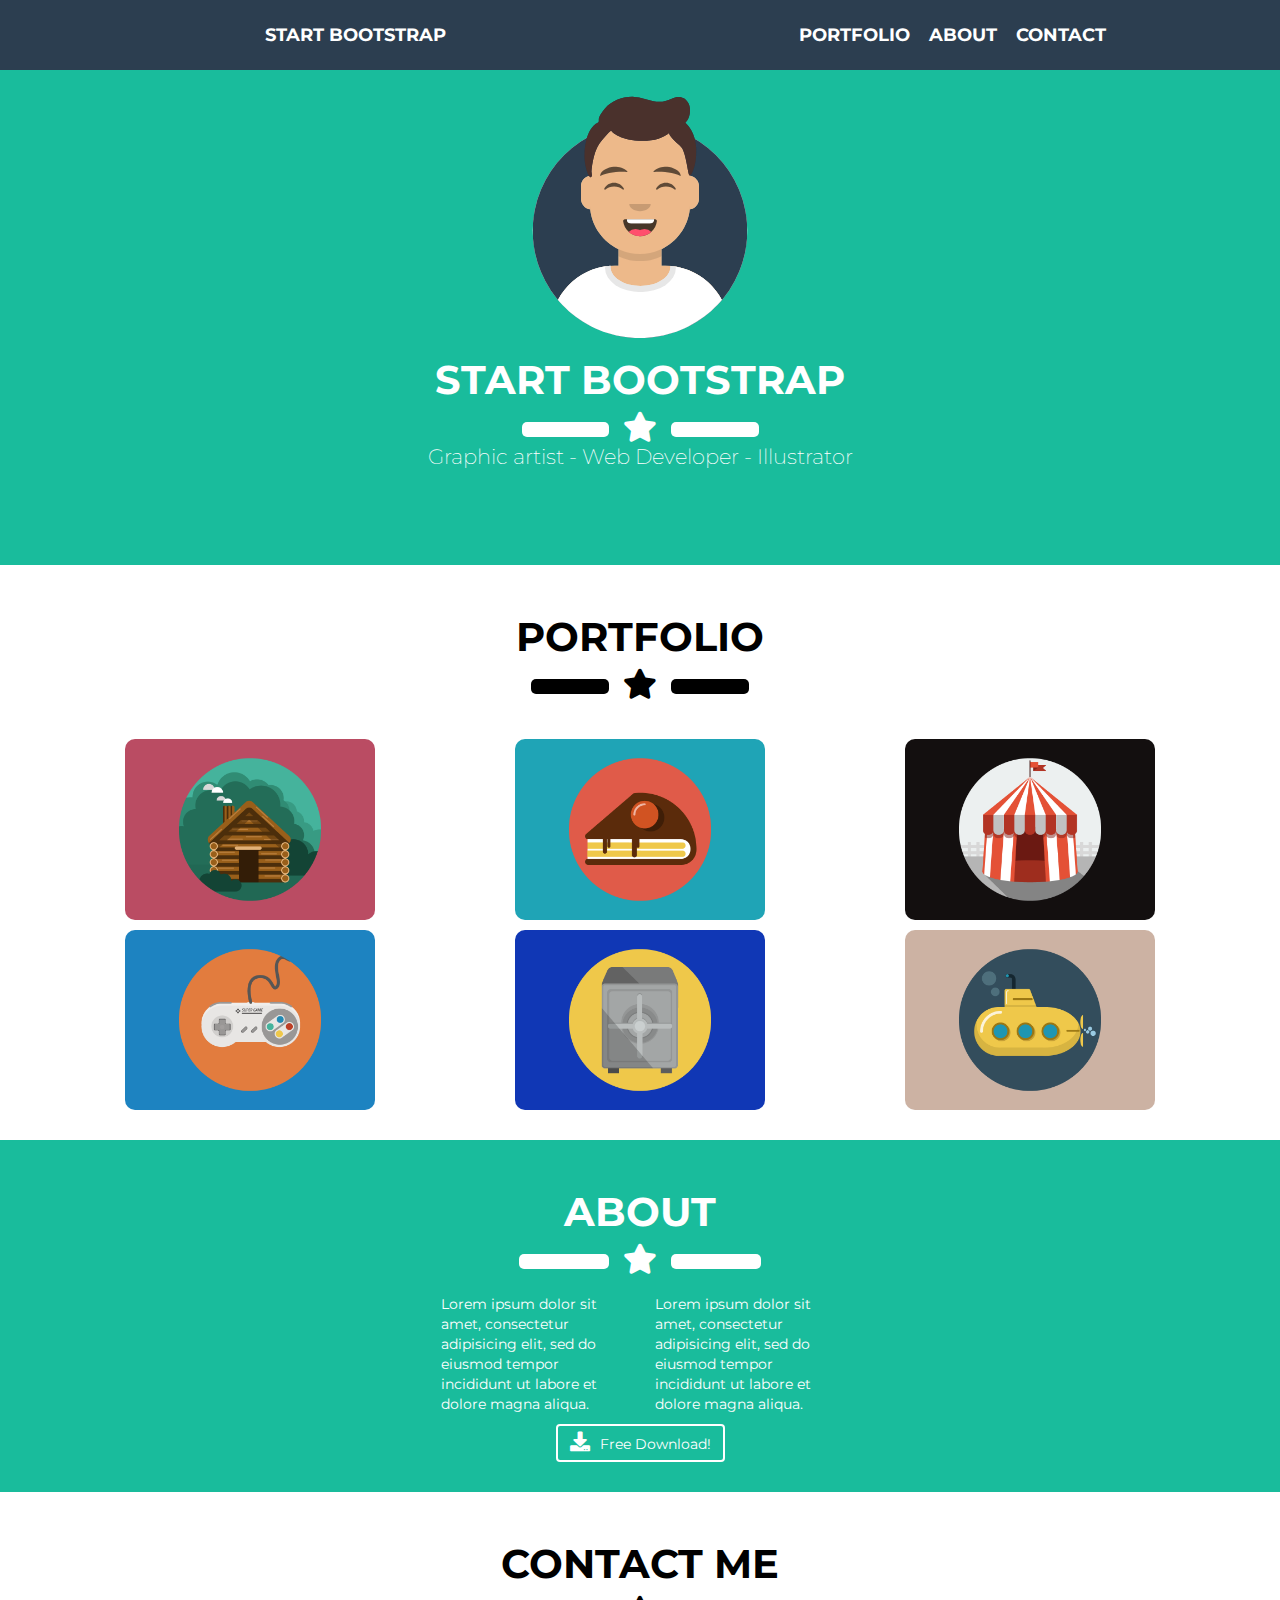
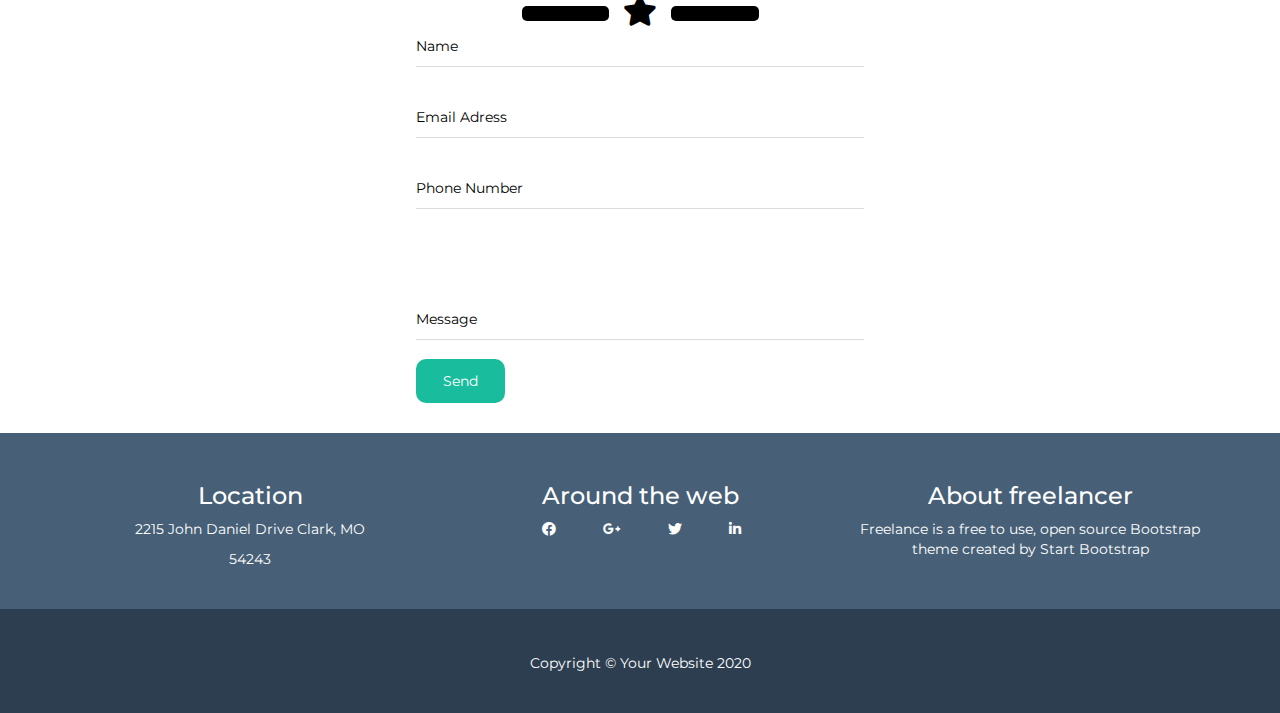
==== commit e3082ebb: "Aggiunta-icona-download-cambiamento-css-design-stella" ====
--- a/index.html
+++ b/index.html
@@ -36,9 +36,9 @@
        <img src="img/avatar.svg" alt="Avatar">
        <h2><strong>Start Bootstrap</strong></h2>
        <div class="col-xs-12 col-md-12 col-lg-12 text align">
-        <span class="hr_1_white">____________________</span>
-        <i class="fas fa-star"></i>
-        <span class="hr_2_white">____________________</span>
+        <div class="hr_1_white"></div>
+         <i class="fas fa-star"></i>
+        <div class="hr_2_white"></div>
        </div>
         <p>Graphic artist - Web Developer - Illustrator</p>
         <p></p>
@@ -52,9 +52,9 @@
      <div class="container">
       <h2><strong>Portfolio</strong></h2>
       <div class="col-xs-12 col-md-12 col-lg-12 text-align padding_bottom">
-       <span class="hr_1_black">____________________</span>
-       <i class="fas fa-star"></i>
-       <span class="hr_2_black">____________________</span>
+       <div class="hr_1_black"></div>
+        <i class="fas fa-star"></i>
+       <div class="hr_2_black"></div>
       </div>
       <div class="row">
        <div class="col-xs-12 col-sm-6 col-md-4 col-lg-4 text-align"><img src="img/cabin.png" alt="cabin"></div>
@@ -72,16 +72,16 @@
      <div class="row">
       <h2><strong>About</strong></h2>
       <div class="col-xs-12 col-md-12 col-lg-12 text-align">
-       <span class="hr_1_white">____________________</span>
-       <i class="fas fa-star"></i>
-       <span class="hr_2_white">____________________</span>
+       <div class="hr_1_white"></div>
+        <i class="fas fa-star"></i>
+       <div class="hr_2_white"></div>
       </div>
      <div class="wrapper">
       <div class="container-fluid">
        <div class="col-xs-12 col-sm-6 col-md-6 col-lg-6"><img src=""  alt=""><p>Lorem ipsum dolor sit amet, consectetur adipisicing  elit, sed do eiusmod tempor incididunt ut labore et dolore magna  aliqua.</p></div>
        <div class="col-xs-12 col-sm-6 col-md-6 col-lg-6"><img src=""  alt=""><p>Lorem ipsum dolor sit amet, consectetur adipisicing  elit, sed do eiusmod tempor incididunt ut labore et dolore magna  aliqua.</p></div>
        <div class="col-xs-12 text-align">
-       <button class="btn" type="button" name="button">Free Download!</button>
+        <button class="btn" type="button" name="button"><i class="fas fa-download"></i>Free Download!</button>
        </div>
       </div>
      </div>
@@ -92,9 +92,9 @@
    <section class="third_section padding_top padding_bottom">
      <h2><strong>Contact me</strong></h2>
      <div class="col-xs-12 col-md-12 col-lg-12 text-align">
-      <span class="hr_1_black">____________________</span>
-      <i id="black_star"class="fas fa-star"></i>
-      <span class="hr_2_black">____________________</span>
+      <div class="hr_1_black"></div>
+       <i id="black_star"class="fas fa-star"></i>
+      <div class="hr_2_black"></div>
      </div>
     <div class="wrapper">
      <div class="container-fluid">
--- a/css/style.css
+++ b/css/style.css
@@ -33,6 +33,42 @@
   padding-left: 5%;
   border-radius: 10px;
   border: 1px solid #000;
+}
+
+.hr_1_white {
+  color: #fff;
+  border-radius: 5px;
+  background-color: #fff;
+  width: 7%;
+  display: inline-block;
+  padding-bottom: 15px;
+}
+
+.hr_2_white {
+  color: #fff;
+  border-radius: 5px;
+  background-color: #fff;
+  width: 7%;
+  display: inline-block;
+  padding-bottom: 15px;
+}
+
+.hr_1_black {
+  color: #000;
+  border-radius: 5px;
+  background-color: #000;
+  width: 7%;
+  display: inline-block;
+  padding-bottom: 15px;
+}
+
+.hr_2_black {
+  color: #000;
+  border-radius: 5px;
+  background-color: #000;
+  width: 7%;
+  display: inline-block;
+  padding-bottom: 15px;
 }
 
 .text-align {
@@ -141,26 +177,12 @@
   width: 100%;
 }
 
-.hr_1_white {
-  color: #fff;
-  border-radius: 5px;
-  display: inline-block;
-  padding-bottom: 15px;
-}
-
-.hr_2_white {
-  color: #fff;
-  border-radius: 5px;
-  display: inline-block;
-  padding-bottom: 15px;
-}
-
 .fa-star {
   color: #fff;
   font-size: 30px;
   padding-left: 10px;
   padding-right: 10px;
-  vertical-align: middle;
+  vertical-align: bottom;
 }
 
 /* fine jumbotron */
@@ -188,6 +210,12 @@
 .bg_darkgreen {
   background-color: #19BC9C;
   width: 100%;
+}
+
+.fa-download {
+  color: #fff;
+  font-size: 20px;
+  padding-right: 10px;
 }
 
 .second_section .btn {
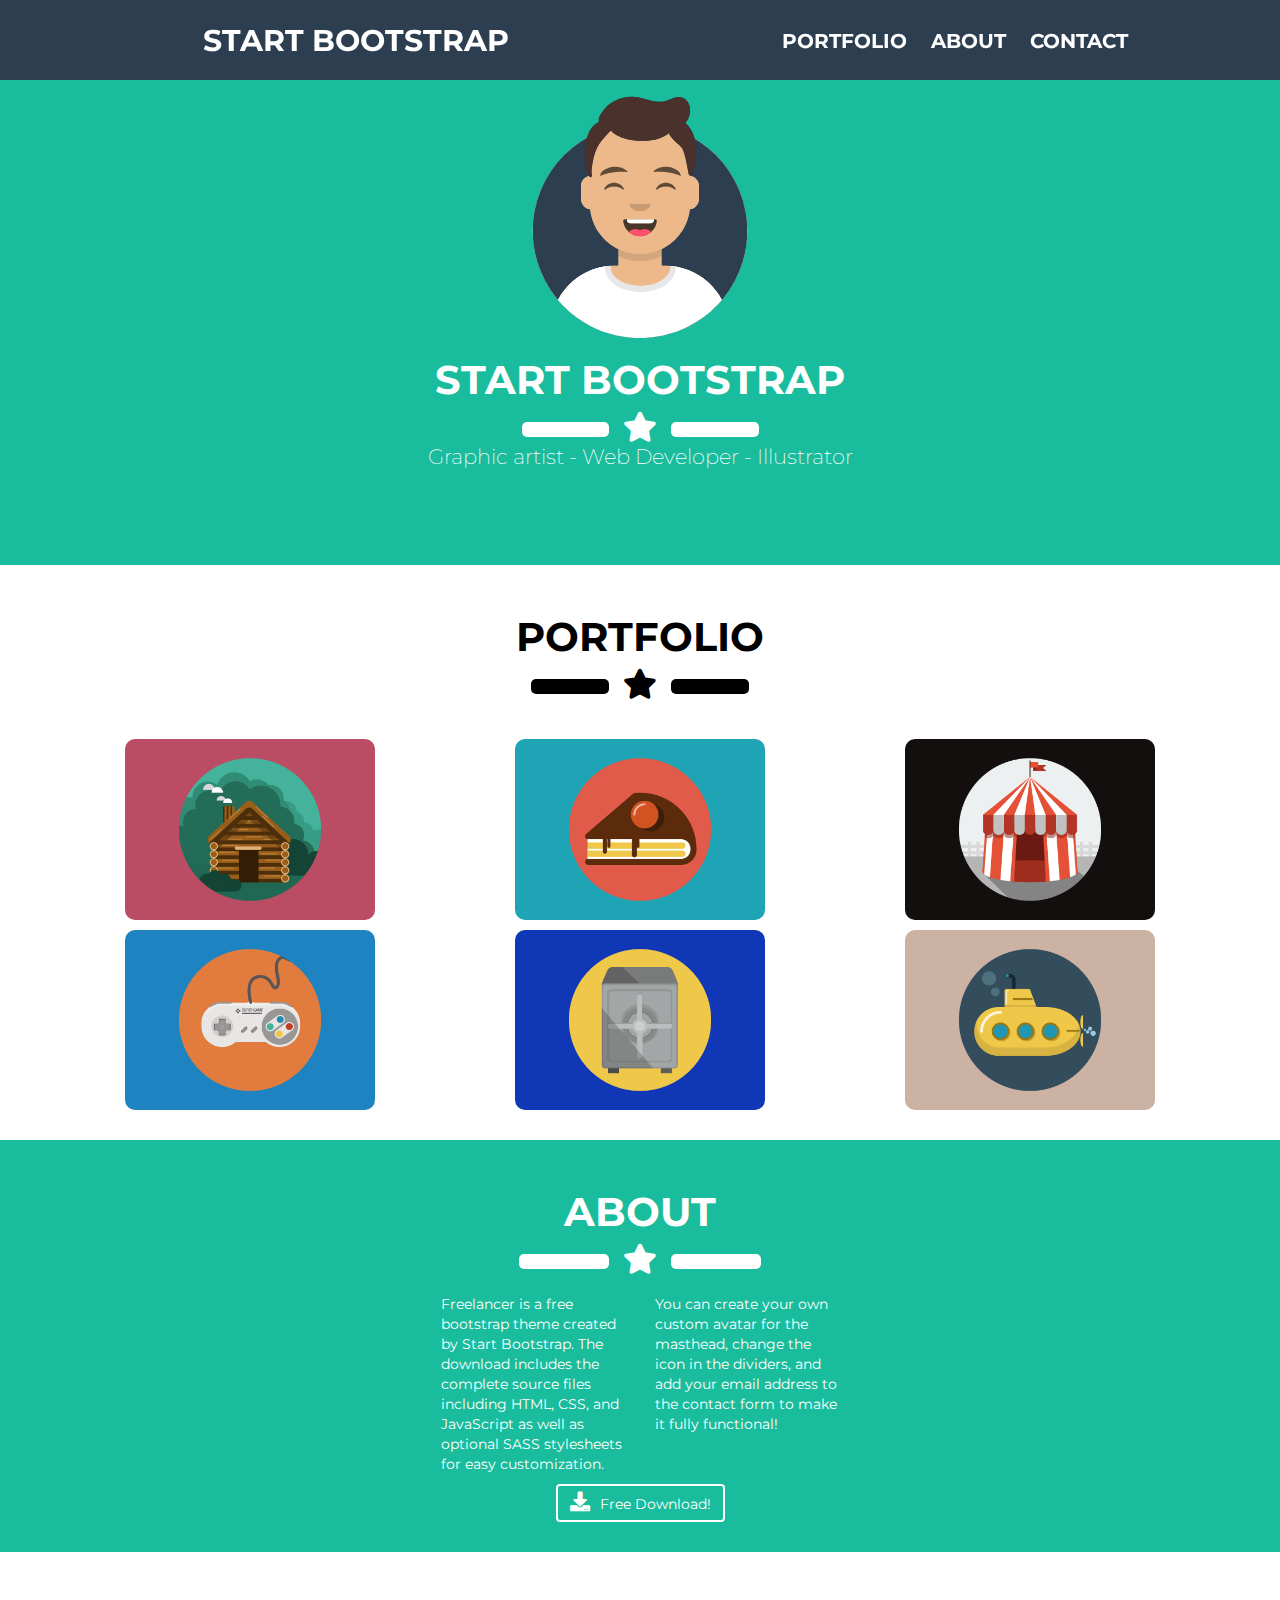
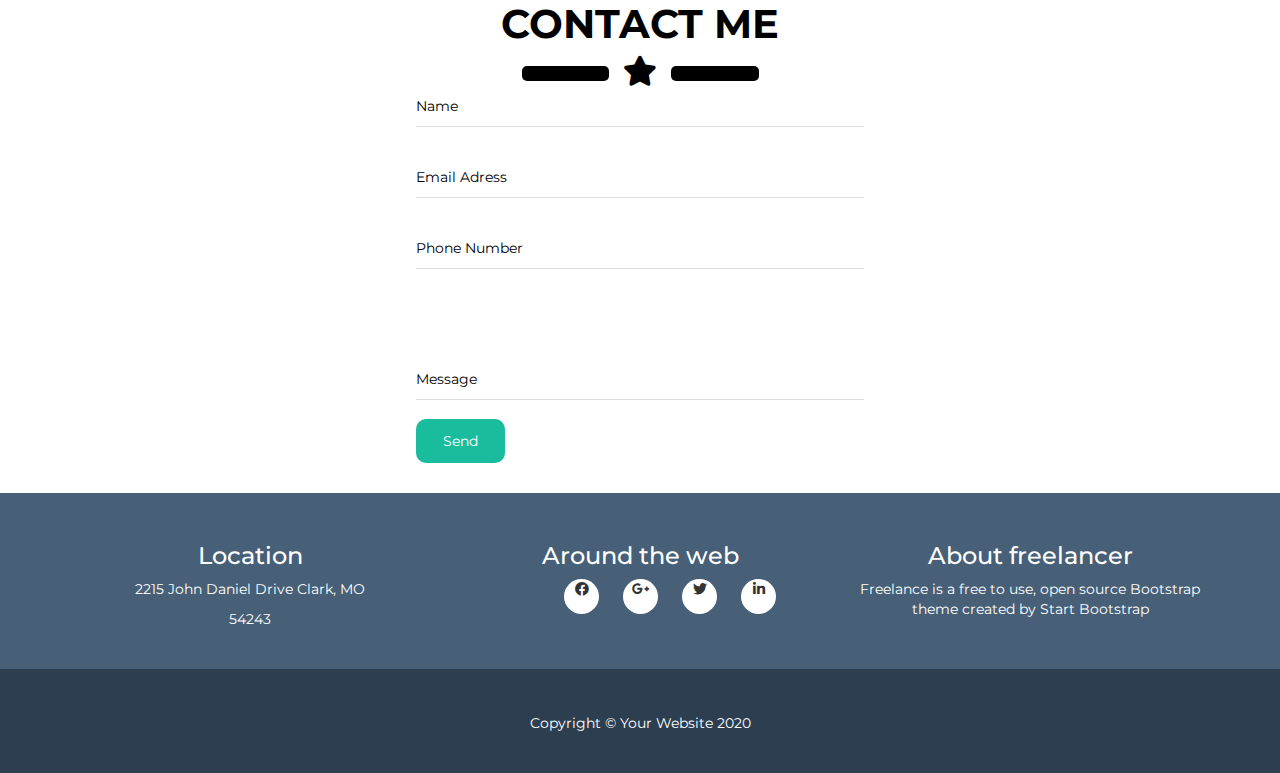
==== commit c8f69bcd: "Cambiamento-bottone-menu" ====
--- a/index.html
+++ b/index.html
@@ -15,26 +15,28 @@
     <!-- inizio header top -->
     <div class="header_top">
      <div class="container">
-      <nav class="navbar">
+      <nav class="navbar text-align">
        <div class="col-xs-6">
-        <p><strong>Start Bootstrap</strong></p>
+        <p>Start Bootstrap</p>
        </div>
        <div class="col-xs-12 col-sm-6 col-md-6 hidden-sm hidden-xs">
         <ul class="menu-inline">
-         <li><strong>Portfolio</strong></li>
-         <li><strong>about</strong></li>
-         <li><strong>contact</strong></li>
+         <li>Portfolio</li>
+         <li>about</li>
+         <li>contact</li>
         </ul>
        </div>
-       <i class="fas fa-bars hidden-md hidden-lg"></i>
+       <div class="menu_button">
+        <i class="fas fa-bars hidden-md hidden-lg"><span id="Menu">Menu</span></i>
+       </div>
       </nav>
      </div>
     </div>
-    <div class="jumbotron bg_lightgreen">
+    <div class="jumbotron bg_lightgreen text-align">
      <div class="row">
       <div class="col-xs-12 col-md-12 col-lg-12 padding_top margin_top margin_bottom text-align ">
        <img src="img/avatar.svg" alt="Avatar">
-       <h2><strong>Start Bootstrap</strong></h2>
+       <h2>Start Bootstrap</h2>
        <div class="col-xs-12 col-md-12 col-lg-12 text align">
         <div class="hr_1_white"></div>
          <i class="fas fa-star"></i>
@@ -50,19 +52,31 @@
      <!-- inizio prima sezione -->
     <section class="first_section margin_bottom">
      <div class="container">
-      <h2><strong>Portfolio</strong></h2>
+      <h2>Portfolio</h2>
       <div class="col-xs-12 col-md-12 col-lg-12 text-align padding_bottom">
        <div class="hr_1_black"></div>
         <i class="fas fa-star"></i>
        <div class="hr_2_black"></div>
       </div>
       <div class="row">
-       <div class="col-xs-12 col-sm-6 col-md-4 col-lg-4 text-align"><img src="img/cabin.png" alt="cabin"></div>
-       <div class="col-xs-12 col-sm-6 col-md-4 col-lg-4 text-align"><img src="img/cake.png" alt="cake"></div>
-       <div class="col-xs-12 col-sm-6 col-md-4 col-lg-4 text-align"><img src="img/circus.png" alt="circus"></div>
-       <div class="col-xs-12 col-sm-6 col-md-4 col-lg-4 text-align"><img src="img/game.png" alt="game"></div>
-       <div class="col-xs-12 col-sm-6 col-md-4 col-lg-4 text-align"><img src="img/safe.png" alt="safe"></div>
-       <div class="col-xs-12 col-sm-6 col-md-4 col-lg-4 text-align"><img src="img/submarine.png" alt="submarine"></div>
+       <div class="col-xs-12 col-sm-6 col-md-4 col-lg-4 text-align">
+         <img src="img/cabin.png" alt="cabin">
+       </div>
+       <div class="col-xs-12 col-sm-6 col-md-4 col-lg-4 text-align">
+         <img src="img/cake.png" alt="cake">
+       </div>
+       <div class="col-xs-12 col-sm-6 col-md-4 col-lg-4 text-align">
+         <img src="img/circus.png" alt="circus">
+       </div>
+       <div class="col-xs-12 col-sm-6 col-md-4 col-lg-4 text-align">
+         <img src="img/game.png" alt="game">
+       </div>
+       <div class="col-xs-12 col-sm-6 col-md-4 col-lg-4 text-align">
+         <img src="img/safe.png" alt="safe">
+       </div>
+       <div class="col-xs-12 col-sm-6 col-md-4 col-lg-4 text-align">
+         <img src="img/submarine.png" alt="submarine">
+       </div>
       </div>
      </div>
     </section>
@@ -70,7 +84,7 @@
     <!-- inizio seconda sezione -->
     <section class="second_section bg_darkgreen padding_bottom padding_top">
      <div class="row">
-      <h2><strong>About</strong></h2>
+      <h2>About</h2>
       <div class="col-xs-12 col-md-12 col-lg-12 text-align">
        <div class="hr_1_white"></div>
         <i class="fas fa-star"></i>
@@ -78,8 +92,8 @@
       </div>
      <div class="wrapper">
       <div class="container-fluid">
-       <div class="col-xs-12 col-sm-6 col-md-6 col-lg-6"><img src=""  alt=""><p>Lorem ipsum dolor sit amet, consectetur adipisicing  elit, sed do eiusmod tempor incididunt ut labore et dolore magna  aliqua.</p></div>
-       <div class="col-xs-12 col-sm-6 col-md-6 col-lg-6"><img src=""  alt=""><p>Lorem ipsum dolor sit amet, consectetur adipisicing  elit, sed do eiusmod tempor incididunt ut labore et dolore magna  aliqua.</p></div>
+       <div class="col-xs-12 col-sm-6 col-md-6 col-lg-6"><img src=""  alt=""><p>Freelancer is a free bootstrap theme created by Start Bootstrap. The download includes the complete source files including HTML, CSS, and JavaScript as well as optional SASS stylesheets for easy customization.</p></div>
+       <div class="col-xs-12 col-sm-6 col-md-6 col-lg-6"><img src=""  alt=""><p>You can create your own custom avatar for the masthead, change the icon in the dividers, and add your email address to the contact form to make it fully functional!</p></div>
        <div class="col-xs-12 text-align">
         <button class="btn" type="button" name="button"><i class="fas fa-download"></i>Free Download!</button>
        </div>
@@ -90,7 +104,7 @@
    <!-- Fine seconda sezione -->
    <!-- inizio terza sezione -->
    <section class="third_section padding_top padding_bottom">
-     <h2><strong>Contact me</strong></h2>
+     <h2>Contact me</h2>
      <div class="col-xs-12 col-md-12 col-lg-12 text-align">
       <div class="hr_1_black"></div>
        <i id="black_star"class="fas fa-star"></i>
--- a/css/style.css
+++ b/css/style.css
@@ -16,9 +16,9 @@
 
 h2 {
   text-align: center;
-  color: #fff;
   font-size: 40px;
   text-transform: uppercase;
+  font-weight: bold;
 }
 
 img {
@@ -128,24 +128,29 @@
   top: 0px;
   left: 0px;
   z-index: 1;
-  height: 70px;
-  width: 100%;
+  height: 80px;
+  width: 100%;
+  line-height: 80px;
   background-color: #2C3E50;
 }
+.header_top .menu_button {
+  margin-top: 2%;
+}
 
 .fa-bars {
   color: #fff;
-  font-size: 20px;
-  background-color: #2C3E50;
+  font-size: 25px;
+  background-color: #19BC9C;
   float: right;
   border: 1px solid #fff;
-  padding: 5px 8px;
-  border-radius: 5px;
-}
-
-.menu-inline {
-  margin-top: 4%;
-  text-align: center;
+  padding: 8px 10px;
+  border-radius: 5px;
+}
+
+#Menu {
+  float: left;
+  margin-right: 15px;
+  text-transform: uppercase;
 }
 
 .menu-inline li {
@@ -153,22 +158,21 @@
   list-style: none;
   color: #fff;
   text-transform: uppercase;
-  padding-left: 15px;
-  font-size: 1.8rem;
-}
-
-.navbar p {
-  text-align: center;
-  color: #fff;
-  font-size: 1.8rem;
-  margin-top: 4%;
+  padding-left: 20px;
+  font-size: 2.0rem;
+  font-weight: bold;
+}
+
+.navbar div p {
+  font-size: 30px;
+  color: #fff;
   text-transform: uppercase;
+  font-weight: bold;
 }
 
 /* jumbotron */
 
 .jumbotron div p {
-  text-align: center;
   color: #fff;
 }
 
@@ -176,7 +180,9 @@
   background-color: #19BC9C;
   width: 100%;
 }
-
+.jumbotron .row h2 {
+  color: #fff;
+}
 .fa-star {
   color: #fff;
   font-size: 30px;
@@ -224,6 +230,9 @@
   border: 2px solid #fff;
 }
 
+.second_section h2 {
+  color: #fff;
+}
 .second_section p {
   color: #fff;
 }
@@ -274,12 +283,17 @@
   width: 100%;
 
 }
-.first_footer_section ul li {
+
+.social_menu {
   list-style: none;
-  display: inline;
-  margin-right: 40px;
-  padding-left: 3px;
-  color: #fff;
+}
+.social_menu li {
+  display: inline-block;
+  background-color: #fff;
+  height: 35px;
+  width: 35px;
+  border-radius: 150%;
+  margin-left: 20px;
 }
 
 .first_footer_section h3 {
@@ -306,3 +320,21 @@
 }
 
 /* fine footer */
+
+/* Responsive */
+
+@media screen and (max-width:768px) {
+  .navbar div p {
+    font-size: 15px;
+  }
+
+  .fa-bars {
+    font-size: 15px;
+    margin-top: 2%;
+  }
+
+  #Menu {
+    font-size: 15px;
+    margin-right: 15px;
+  }
+}
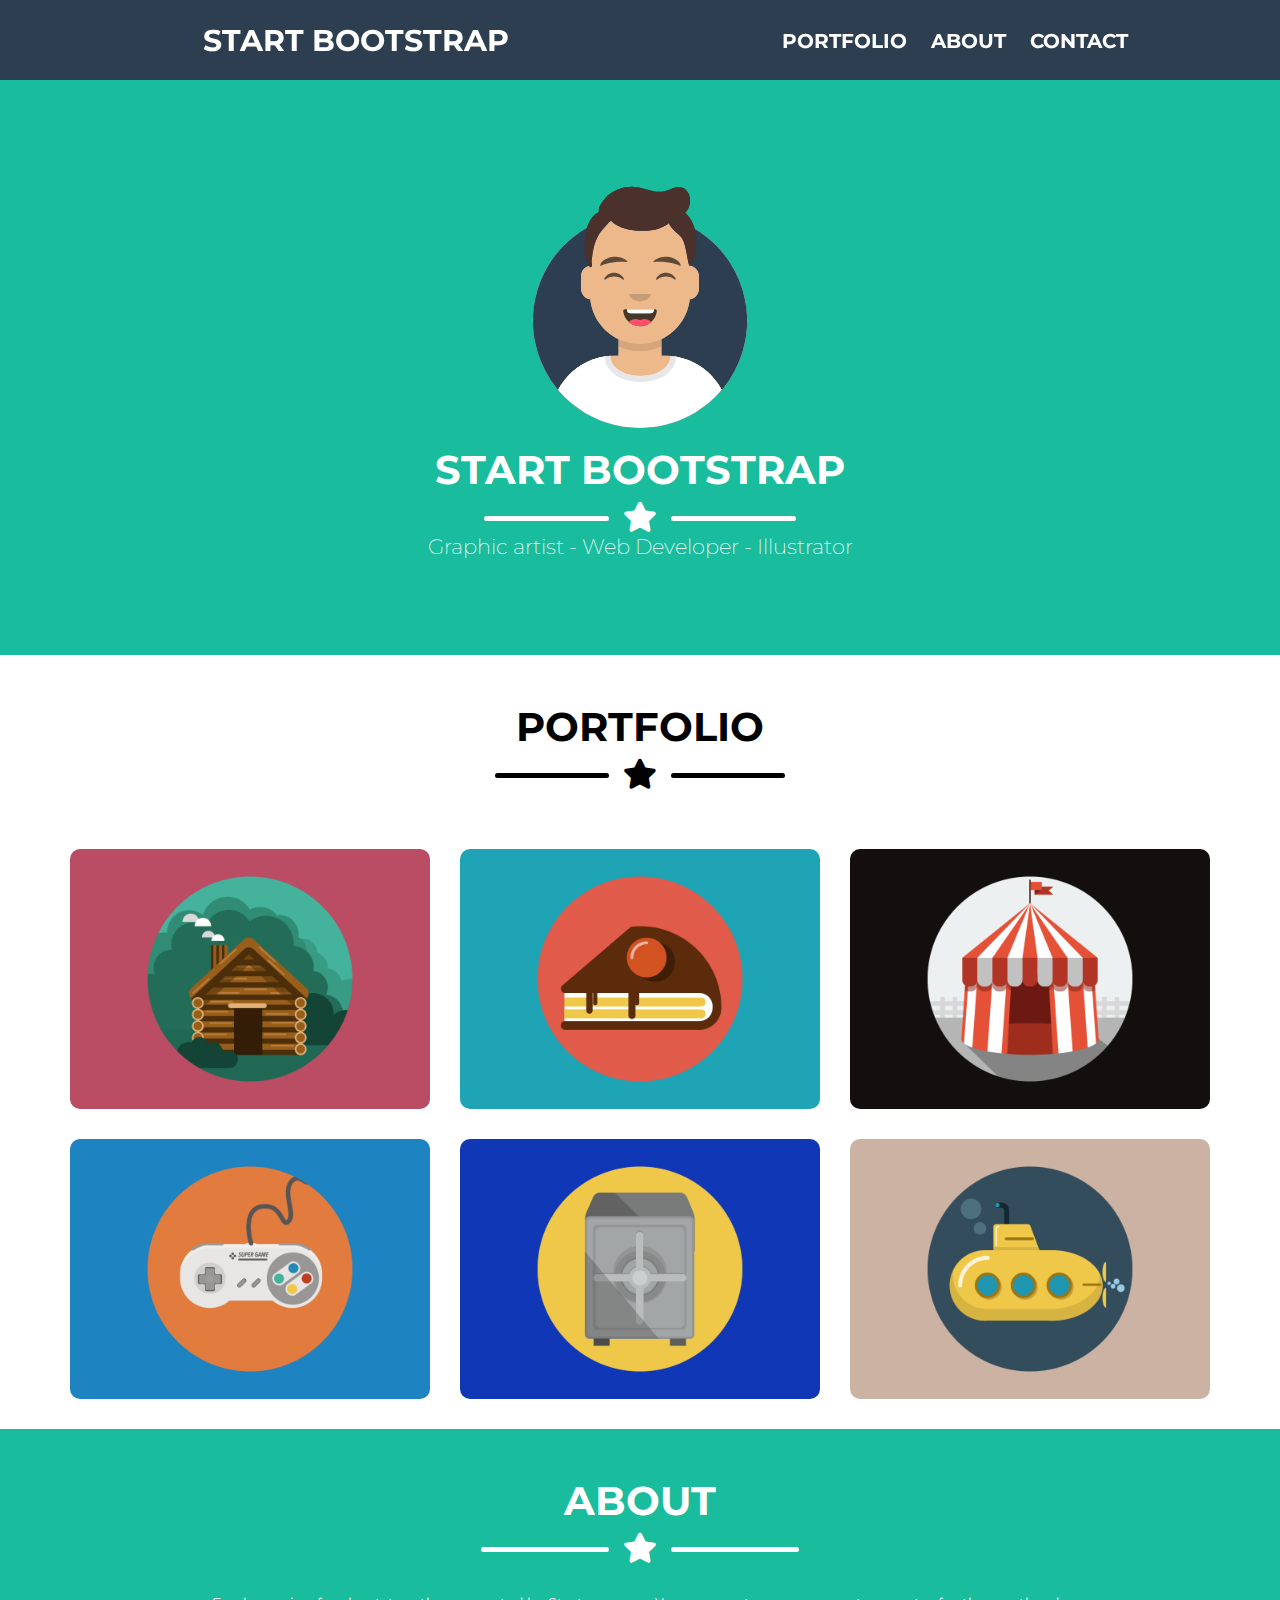
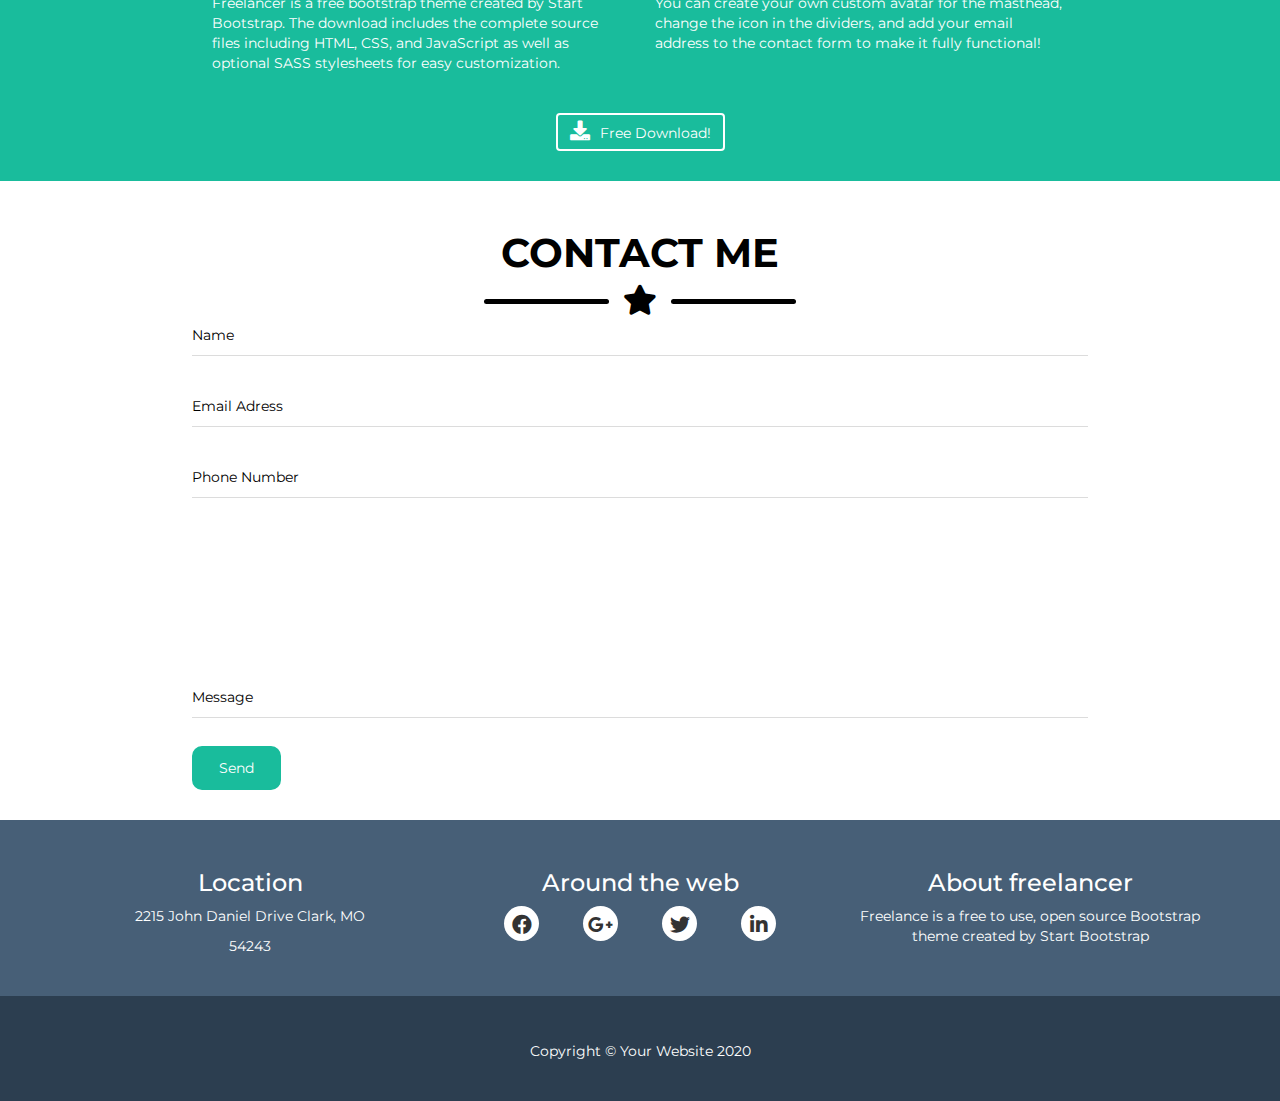
==== commit 54554f26: "Manca-overlay-sezione-Portfolio" ====
--- a/index.html
+++ b/index.html
@@ -13,6 +13,7 @@
   <body>
    <header>
     <!-- inizio header top -->
+    <!-- Jumbotron -->
     <div class="header_top">
      <div class="container">
       <nav class="navbar text-align">
@@ -26,7 +27,7 @@
          <li>contact</li>
         </ul>
        </div>
-       <div class="menu_button">
+       <div class="col-xs-6 col-sm-6 menu_button">
         <i class="fas fa-bars hidden-md hidden-lg"><span id="Menu">Menu</span></i>
        </div>
       </nav>
@@ -38,9 +39,9 @@
        <img src="img/avatar.svg" alt="Avatar">
        <h2>Start Bootstrap</h2>
        <div class="col-xs-12 col-md-12 col-lg-12 text align">
-        <div class="hr_1_white"></div>
-         <i class="fas fa-star"></i>
-        <div class="hr_2_white"></div>
+        <div class="hr_1 white"></div>
+         <i class="fas fa-star padding"></i>
+        <div class="hr_2 white"></div>
        </div>
         <p>Graphic artist - Web Developer - Illustrator</p>
         <p></p>
@@ -48,34 +49,47 @@
       </div>
      </div>
    </header>
+   <!-- fine Jumbotron -->
    <main>
      <!-- inizio prima sezione -->
     <section class="first_section margin_bottom">
      <div class="container">
-      <h2>Portfolio</h2>
-      <div class="col-xs-12 col-md-12 col-lg-12 text-align padding_bottom">
-       <div class="hr_1_black"></div>
-        <i class="fas fa-star"></i>
-       <div class="hr_2_black"></div>
-      </div>
       <div class="row">
-       <div class="col-xs-12 col-sm-6 col-md-4 col-lg-4 text-align">
+       <h2>Portfolio</h2>
+       <div class="col-xs-12 col-md-12 col-lg-12 text-align padding_bottom">
+       <div class="hr_1 black"></div>
+        <i class="fas fa-star padding"></i>
+       <div class="hr_2 black"></div>
+       </div>
+       <div class="overlay">
+        <div class="col-xs-12 col-sm-6 col-md-4 col-lg-4 text-align">
          <img src="img/cabin.png" alt="cabin">
+        </div>
        </div>
-       <div class="col-xs-12 col-sm-6 col-md-4 col-lg-4 text-align">
+       <div class="overlay">
+        <div class="col-xs-12 col-sm-6 col-md-4 col-lg-4 text-align">
          <img src="img/cake.png" alt="cake">
+        </div>
        </div>
-       <div class="col-xs-12 col-sm-6 col-md-4 col-lg-4 text-align">
+       <div class="overlay">
+        <div class="col-xs-12 col-sm-6 col-md-4 col-lg-4 text-align">
          <img src="img/circus.png" alt="circus">
+        </div>
        </div>
-       <div class="col-xs-12 col-sm-6 col-md-4 col-lg-4 text-align">
+       <div class="overlay">
+        <div class="col-xs-12 col-sm-6 col-md-4 col-lg-4 text-align">
          <img src="img/game.png" alt="game">
+        </div>
        </div>
-       <div class="col-xs-12 col-sm-6 col-md-4 col-lg-4 text-align">
+       <div class="overlay">
+        <div class="col-xs-12 col-sm-6 col-md-4 col-lg-4 text-align">
          <img src="img/safe.png" alt="safe">
+        </div>
        </div>
-       <div class="col-xs-12 col-sm-6 col-md-4 col-lg-4 text-align">
+       <div class="overlay">
+        <div class="col-xs-12 col-sm-6 col-md-4 col-lg-4 text-align">
          <img src="img/submarine.png" alt="submarine">
+        </div>
        </div>
       </div>
      </div>
@@ -86,15 +100,15 @@
      <div class="row">
       <h2>About</h2>
       <div class="col-xs-12 col-md-12 col-lg-12 text-align">
-       <div class="hr_1_white"></div>
-        <i class="fas fa-star"></i>
-       <div class="hr_2_white"></div>
+       <div class="hr_1 white"></div>
+        <i class="fas fa-star padding"></i>
+       <div class="hr_2 white"></div>
       </div>
      <div class="wrapper">
       <div class="container-fluid">
-       <div class="col-xs-12 col-sm-6 col-md-6 col-lg-6"><img src=""  alt=""><p>Freelancer is a free bootstrap theme created by Start Bootstrap. The download includes the complete source files including HTML, CSS, and JavaScript as well as optional SASS stylesheets for easy customization.</p></div>
-       <div class="col-xs-12 col-sm-6 col-md-6 col-lg-6"><img src=""  alt=""><p>You can create your own custom avatar for the masthead, change the icon in the dividers, and add your email address to the contact form to make it fully functional!</p></div>
-       <div class="col-xs-12 text-align">
+       <div class="col-xs-12 col-sm-6 col-md-6 col-lg-6"><p class="margin_top">Freelancer is a free bootstrap theme created by Start Bootstrap. The download includes the complete source files including HTML, CSS, and JavaScript as well as optional SASS stylesheets for easy customization.</p></div>
+       <div class="col-xs-12 col-sm-6 col-md-6 col-lg-6"><p class="margin_top">You can create your own custom avatar for the masthead, change the icon in the dividers, and add your email address to the contact form to make it fully functional!</p></div>
+       <div class="col-xs-12 text-align margin_top">
         <button class="btn" type="button" name="button"><i class="fas fa-download"></i>Free Download!</button>
        </div>
       </div>
@@ -106,9 +120,9 @@
    <section class="third_section padding_top padding_bottom">
      <h2>Contact me</h2>
      <div class="col-xs-12 col-md-12 col-lg-12 text-align">
-      <div class="hr_1_black"></div>
-       <i id="black_star"class="fas fa-star"></i>
-      <div class="hr_2_black"></div>
+      <div class="hr_1 black"></div>
+       <i id="Black_star"class="fas fa-star padding"></i>
+      <div class="hr_2 black"></div>
      </div>
     <div class="wrapper">
      <div class="container-fluid">
@@ -140,10 +154,10 @@
        <div class="col-md-4 col-sm-4 col-xs-12">
         <h3>Around the web</h3>
         <ul class="social_menu">
-         <li><i class="fab fa-facebook"></i></li>
-         <li><i class="fab fa-google-plus-g"></i></li>
-         <li><i class="fab fa-twitter"></i></li>
-         <li><i class="fab fa-linkedin-in"></i></li>
+         <li><a href="#"></a><i class="fab fa-facebook"></i></li>
+         <li><a href="#"></a><i class="fab fa-google-plus-g"></i></li>
+         <li><a href="#"></a><i class="fab fa-twitter"></i></li>
+         <li><a href="#"></a><i class="fab fa-linkedin-in"></i></li>
         </ul>
        </div>
       <div class="col-md-4 col-sm-4 col-xs-12">
--- a/css/style.css
+++ b/css/style.css
@@ -5,7 +5,7 @@
  }
 
 .wrapper {
-  width: 35%;
+  width: 70%;
   margin: auto;
 }
 .clearfix::after {
@@ -22,10 +22,10 @@
 }
 
 img {
-  max-width: 250px;
-  max-height: 250px;
-  margin-top: 10px;
+  margin-top: 30px;
   border-radius: 10px;
+  min-width: 250px;
+  min-height: 250px;
 }
 
 .border {
@@ -35,40 +35,36 @@
   border: 1px solid #000;
 }
 
-.hr_1_white {
-  color: #fff;
+.hr_1 {
   border-radius: 5px;
-  background-color: #fff;
-  width: 7%;
+  width: 10%;
+  height: 5px;
   display: inline-block;
-  padding-bottom: 15px;
-}
-
-.hr_2_white {
-  color: #fff;
+  vertical-align: super;
+}
+
+.hr_2 {
   border-radius: 5px;
-  background-color: #fff;
-  width: 7%;
+  width: 10%;
+  height: 5px;
   display: inline-block;
-  padding-bottom: 15px;
-}
-
-.hr_1_black {
-  color: #000;
-  border-radius: 5px;
+  vertical-align: super;
+}
+
+.white {
+  color: #fff;
+  background-color: #fff;
+}
+
+.black {
+  color: #000;
   background-color: #000;
-  width: 7%;
-  display: inline-block;
-  padding-bottom: 15px;
-}
-
-.hr_2_black {
-  color: #000;
-  border-radius: 5px;
-  background-color: #000;
-  width: 7%;
-  display: inline-block;
-  padding-bottom: 15px;
+}
+
+.fa-star {
+  color: #fff;
+  font-size: 30px;
+  vertical-align: bottom;
 }
 
 .text-align {
@@ -79,40 +75,36 @@
   padding: 0px 10px;
 }
 
+.padding_bottom {
+  padding-bottom: 30px;
+}
+
 .padding_top {
   padding-top: 30px;
 }
 
-.padding_bottom {
-  padding-bottom: 30px;
-}
-
-.padding_top {
-  padding-bottom: 30px;
-}
-
 .padding_left {
-  padding-bottom: 30px;
+  padding-left: 30px;
 }
 
 .padding_right {
-  padding-bottom: 30px;
+  padding-right: 30px;
 }
 
 .margin_bottom {
-  padding-bottom: 30px;
+  margin-bottom: 30px;
 }
 
 .margin_top {
-  padding-bottom: 30px;
+  margin-top: 30px;
 }
 
 .margin_left {
-  padding-bottom: 30px;
+  margin-left: 30px;
 }
 
 .margin_right {
-  padding-bottom: 30px;
+  margin-right: 30px;
 }
 
 .no-gutter {
@@ -129,28 +121,31 @@
   left: 0px;
   z-index: 1;
   height: 80px;
-  width: 100%;
+  min-height:80px;
+  width: 100%;
+  min-width: 100%;
   line-height: 80px;
   background-color: #2C3E50;
 }
+
 .header_top .menu_button {
   margin-top: 2%;
 }
 
 .fa-bars {
-  color: #fff;
-  font-size: 25px;
-  background-color: #19BC9C;
-  float: right;
-  border: 1px solid #fff;
-  padding: 8px 10px;
+  position: absolute;
+  top: 0%;
+  right: 0%;
+  color: #fff;
+  font-size: 20px;
+  padding: 10px 20px;
+  background-color: #19BC9C;
   border-radius: 5px;
 }
 
 #Menu {
   float: left;
   margin-right: 15px;
-  text-transform: uppercase;
 }
 
 .menu-inline li {
@@ -178,25 +173,24 @@
 
 .bg_lightgreen {
   background-color: #19BC9C;
-  width: 100%;
-}
+  min-width: 300px;
+  min-height: 300px;
+}
+
 .jumbotron .row h2 {
   color: #fff;
 }
-.fa-star {
-  color: #fff;
-  font-size: 30px;
-  padding-left: 10px;
-  padding-right: 10px;
-  vertical-align: bottom;
-}
-
+
+.jumbotron img {
+  margin-top: 70px;
+  width: 250px;
+  height: 250px;
+}
 /* fine jumbotron */
 /* inizio main-prima sezione */
 
 .first_section {
   background-color: #fff;
-  width: 100%;
 }
 
 .first_section .container h2 {
@@ -209,6 +203,24 @@
 
 .first_section .container div i {
   color: #000;
+}
+
+.first_section .row img {
+  max-width: 100%;
+  max-height: 100%;
+  position: relative;
+}
+
+.overlay {
+
+  background-color: #19BC9C;
+  width: 100%;
+  height: 100%;
+  border-radius: 5px;
+}
+
+.col:hover .overlay{
+  display:block;
 }
 
 /* seconda sezione */
@@ -254,13 +266,12 @@
   line-height: 40px;
 }
 
-#black_star {
-  color: #000;
-}
-
-
 .third_section .container-fluid p {
   border-bottom: 1px solid #DCDCDC;
+}
+
+#Black_star {
+  color: #000;
 }
 
 #Message {
@@ -281,19 +292,34 @@
 .bg_lightblue {
   background-color: #475F77;
   width: 100%;
-
 }
 
 .social_menu {
   list-style: none;
 }
+
 .social_menu li {
   display: inline-block;
   background-color: #fff;
   height: 35px;
   width: 35px;
-  border-radius: 150%;
-  margin-left: 20px;
+  border-radius: 100%;
+  margin: 0px 40px 10px 0px;
+}
+
+.social_menu li {
+  display: inline-block;
+  background-color: #fff;
+  height: 35px;
+  width: 35px;
+  border-radius: 100%;
+  margin: 0px 40px 10px 0px;
+}
+
+.social_menu i {
+  margin-top: 25%;
+  width: 100%;
+  font-size: 20px;
 }
 
 .first_footer_section h3 {
@@ -321,20 +347,25 @@
 
 /* fine footer */
 
-/* Responsive */
+/* Responsive media */
 
 @media screen and (max-width:768px) {
   .navbar div p {
     font-size: 15px;
   }
-
   .fa-bars {
     font-size: 15px;
-    margin-top: 2%;
+    margin-top: 10px;
+
   }
-
-  #Menu {
-    font-size: 15px;
-    margin-right: 15px;
+}
+
+@media screen and (max-width:450px) {
+  .navbar div p {
+    font-size: 10px;
   }
-}
+
+  .fa-bars {
+    font-size: 12px;
+    margin-top: 15px;
+  }
